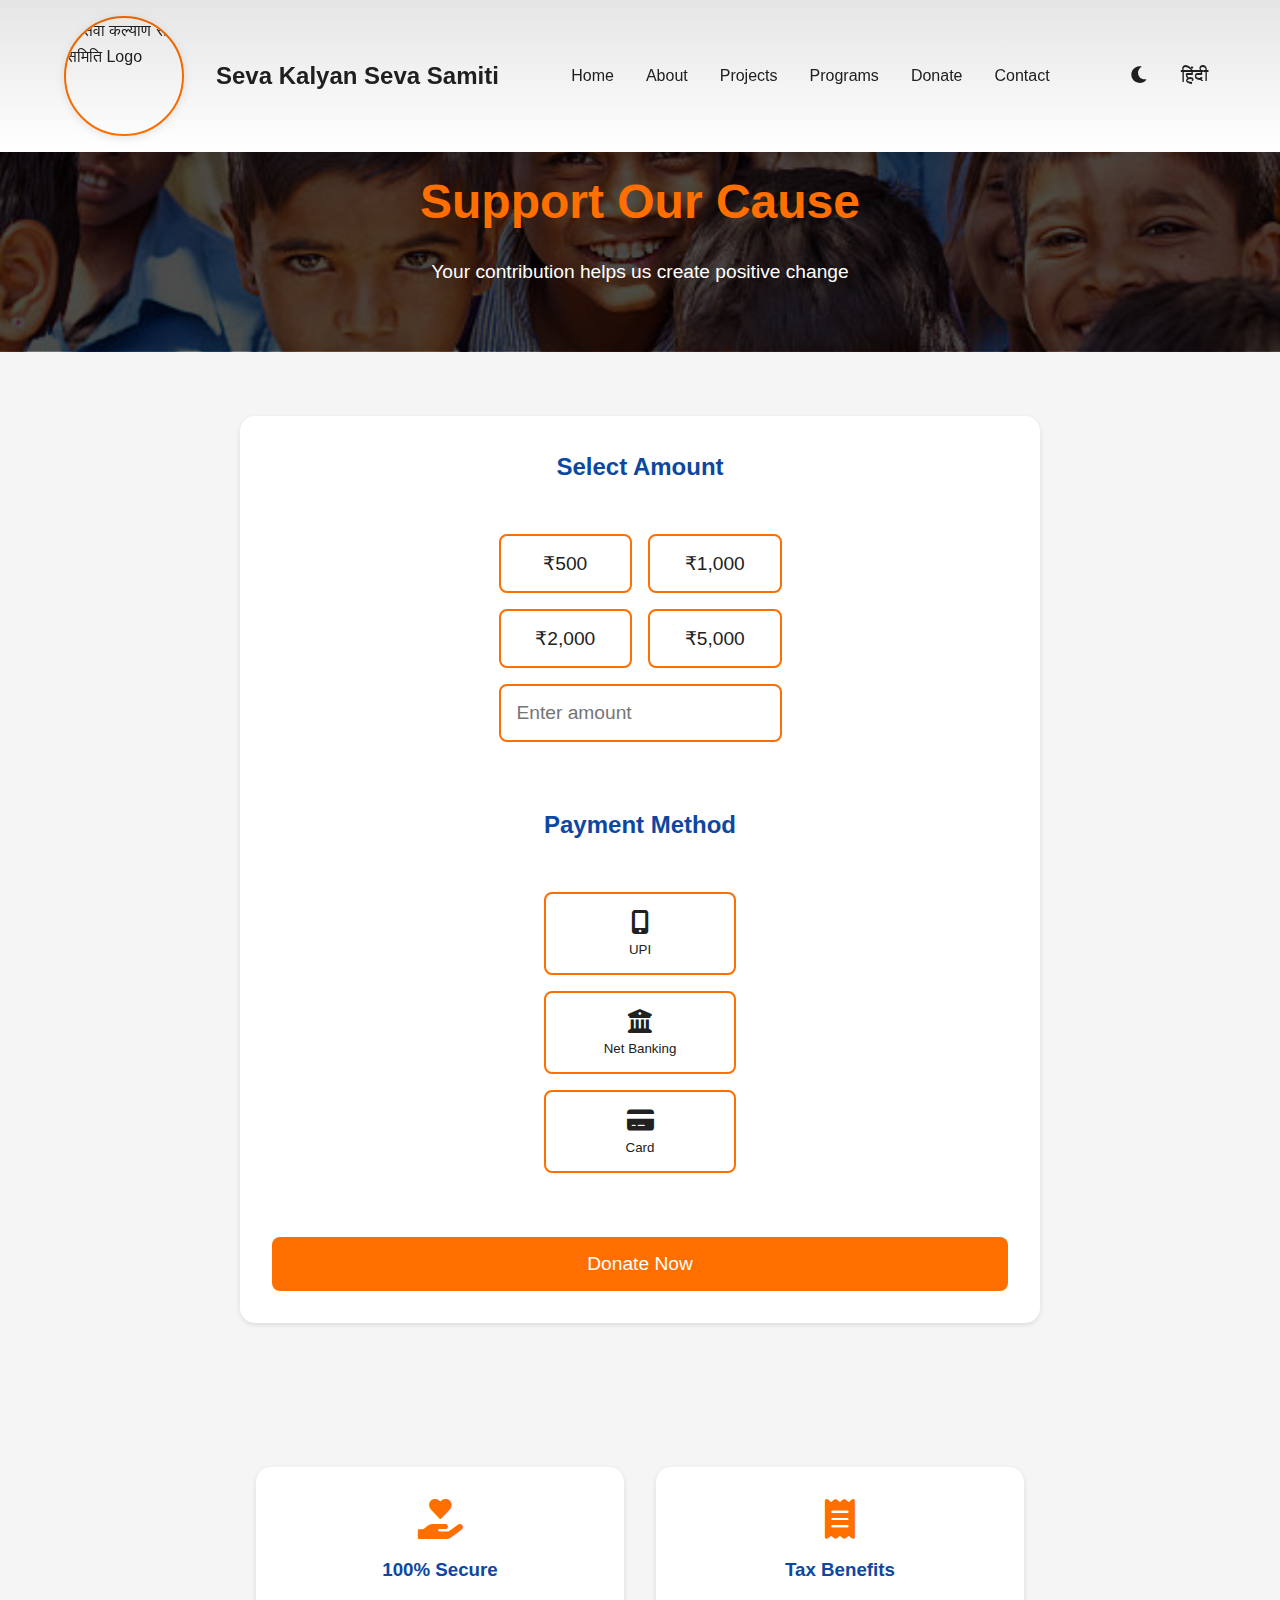
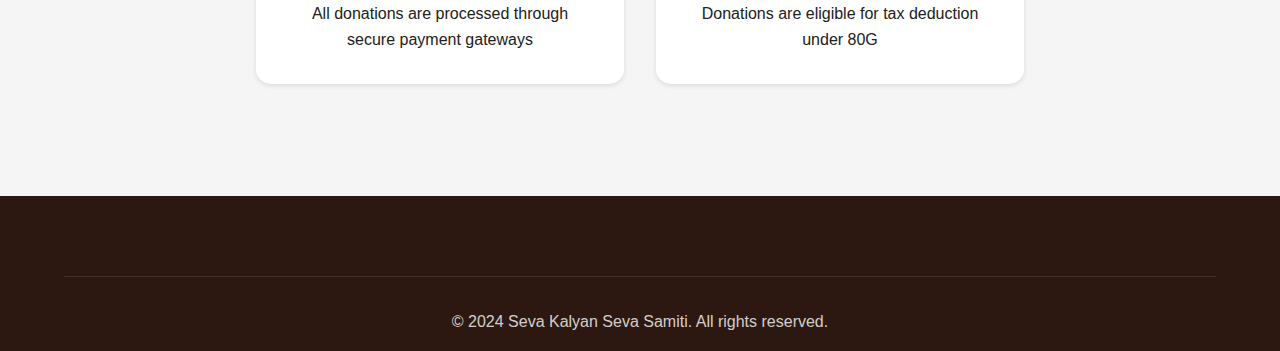
==== donate.html @ a069b9fa "Add files via upload" ====
<!DOCTYPE html>
<html lang="en">
<head>
    <meta charset="UTF-8">
    <meta name="viewport" content="width=device-width, initial-scale=1.0">
    <title>Donate - Seva Kalyan Seva Samiti</title>
    <link rel="stylesheet" href="styles.css">
    <link rel="stylesheet" href="https://cdnjs.cloudflare.com/ajax/libs/font-awesome/6.0.0/css/all.min.css">
    <script src="https://checkout.razorpay.com/v1/checkout.js"></script>
</head>
<body>
    <!-- Navbar (same as index.html) -->
    <nav class="navbar">
        <div class="logo">
            <img src="logo.jpg" alt="सेवा कल्याण सेवा समिति Logo" class="logo-img">
            <div class="logo-text">
                <h1 class="en">Seva Kalyan Seva Samiti</h1>
                <h1 class="hi">सेवा कल्याण सेवा समिति</h1>
            </div>
        </div>
        <button class="hamburger">
            <i class="fas fa-bars"></i>
        </button>
        <div class="nav-links">
            <a href="index.html">Home</a>
            <a href="index.html#about">About</a>
            <a href="index.html#projects">Projects</a>
            <a href="programs.html">Programs</a>
            <a href="donate.html" class="active">Donate</a>
            <a href="index.html#contact">Contact</a>
        </div>
        <div class="nav-controls">
            <button id="darkModeToggle"><i class="fas fa-moon"></i></button>
            <button id="languageToggle">हिंदी</button>
        </div>
    </nav>

    <main class="donation-page">
        <section class="donation-hero">
            <h1 class="en">Support Our Cause</h1>
            <h1 class="hi">हमारे कार्य में सहयोग करें</h1>
            <p class="en">Your contribution helps us create positive change</p>
            <p class="hi">आपका योगदान सकारात्मक बदलाव लाने में मदद करता है</p>
        </section>

        <section class="donation-options">
            <div class="donation-container">
                <div class="donation-amounts">
                    <h2 class="en">Select Amount</h2>
                    <h2 class="hi">राशि चुनें</h2>
                    <div class="amount-buttons">
                        <button data-amount="500">₹500</button>
                        <button data-amount="1000">₹1,000</button>
                        <button data-amount="2000">₹2,000</button>
                        <button data-amount="5000">₹5,000</button>
                        <div class="custom-amount">
                            <input type="number" id="customAmount" placeholder="Enter amount" min="100">
                        </div>
                    </div>
                </div>

                <div class="payment-methods">
                    <h2 class="en">Payment Method</h2>
                    <h2 class="hi">भुगतान का तरीका</h2>
                    <div class="payment-buttons">
                        <button id="upiButton" class="payment-method-btn">
                            <i class="fas fa-mobile-alt"></i>
                            <span class="en">UPI</span>
                            <span class="hi">यूपीआई</span>
                        </button>
                        <button id="netBankingButton" class="payment-method-btn">
                            <i class="fas fa-university"></i>
                            <span class="en">Net Banking</span>
                            <span class="hi">नेट बैंकिंग</span>
                        </button>
                        <button id="cardButton" class="payment-method-btn">
                            <i class="fas fa-credit-card"></i>
                            <span class="en">Card</span>
                            <span class="hi">कार्ड</span>
                        </button>
                    </div>
                </div>

                <button id="donateButton" class="donate-btn">
                    <span class="en">Donate Now</span>
                    <span class="hi">अभी दान करें</span>
                </button>
            </div>
        </section>

        <section class="donation-info">
            <div class="info-container">
                <div class="info-card">
                    <i class="fas fa-hand-holding-heart"></i>
                    <h3 class="en">100% Secure</h3>
                    <h3 class="hi">100% सुरक्षित</h3>
                    <p class="en">All donations are processed through secure payment gateways</p>
                    <p class="hi">सभी दान सुरक्षित भुगतान गेटवे के माध्यम से प्रोसेस किए जाते हैं</p>
                </div>
                <div class="info-card">
                    <i class="fas fa-receipt"></i>
                    <h3 class="en">Tax Benefits</h3>
                    <h3 class="hi">कर लाभ</h3>
                    <p class="en">Donations are eligible for tax deduction under 80G</p>
                    <p class="hi">दान 80G के तहत कर कटौती के लिए पात्र हैं</p>
                </div>
            </div>
        </section>
    </main>

    <!-- Footer (same as index.html) -->
    <footer>
        <div class="footer-content">
            <!-- Footer content here -->
        </div>
        <div class="footer-bottom">
            <p>&copy; 2024 Seva Kalyan Seva Samiti. All rights reserved.</p>
        </div>
    </footer>

    <script src="script.js"></script>
    <script>
        // Razorpay Integration
        const donateButton = document.getElementById('donateButton');
        const amountButtons = document.querySelectorAll('.amount-buttons button');
        const customAmountInput = document.getElementById('customAmount');
        let selectedAmount = 0;

        // Handle amount selection
        amountButtons.forEach(button => {
            button.addEventListener('click', () => {
                selectedAmount = parseInt(button.dataset.amount);
                updateButtonStates();
            });
        });

        customAmountInput.addEventListener('input', () => {
            selectedAmount = parseInt(customAmountInput.value) || 0;
            updateButtonStates();
        });

        function updateButtonStates() {
            amountButtons.forEach(button => {
                button.classList.remove('active');
                if (button.dataset.amount == selectedAmount) {
                    button.classList.add('active');
                }
            });
            donateButton.disabled = selectedAmount < 100;
        }

        // Initialize Razorpay payment
        donateButton.addEventListener('click', () => {
            if (selectedAmount < 100) {
                alert('Please select or enter an amount greater than ₹100');
                return;
            }

            const options = {
                key: 'YOUR_RAZORPAY_KEY', // Replace with your Razorpay key
                amount: selectedAmount * 100, // Amount in paise
                currency: 'INR',
                name: 'Seva Kalyan Seva Samiti',
                description: 'Donation',
                image: 'logo.jpg',
                handler: function(response) {
                    // Handle successful payment
                    alert('Payment Successful! Payment ID: ' + response.razorpay_payment_id);
                },
                prefill: {
                    name: '',
                    email: '',
                    contact: ''
                },
                theme: {
                    color: '#FF6F00'
                }
            };

            const rzp = new Razorpay(options);
            rzp.open();
        });
    </script>
</body>
</html>
---- styles.css ----
:root {
    --primary-color: #FF6F00;
    --secondary-color: #0D47A1;
    --text-color: #212121;
    --bg-color: #F5F5F5;
    --card-bg: #ffffff;
    --nav-bg: #ffffff;  /* Changed to white */
    --nav-text: #212121;  /* Changed to dark text */
    --shadow: 0 2px 5px rgba(0,0,0,0.1);
    --accent-color: #388E3C;
    --footer-bg: #2C1810; /* Dark brown footer */
}

[data-theme="dark"] {
    --primary-color: #FF6F00;
    --secondary-color: #0D47A1;
    --text-color: #ffffff;
    --bg-color: #1a1b26;
    --card-bg: #24283b;
    --nav-bg: #24283b;  /* Changed navbar background for dark mode */
    --nav-text: #ffffff;  /* Changed navbar text color for dark mode */
    --shadow: 0 2px 5px rgba(0,0,0,0.3);
    --accent-color: #388E3C;
    --footer-bg: #1a1010;
}

* {
    margin: 0;
    padding: 0;
    box-sizing: border-box;
}

body {
    font-family: 'Segoe UI', Tahoma, Geneva, Verdana, sans-serif;
    line-height: 1.6;
    color: var(--text-color);
    background-color: var(--bg-color);
    transition: background-color 0.3s, color 0.3s;
}

/* Navbar Styles */
.navbar {
    display: flex;
    justify-content: space-between;
    align-items: center;
    padding: 1rem 5%;
    background-color: var(--nav-bg);
    box-shadow: 0 2px 10px rgba(0,0,0,0.1);
    position: fixed;
    width: 100%;
    top: 0;
    z-index: 1000;
}

.logo {
    display: flex;
    align-items: center;
    gap: 2rem;
}

.logo-img {
    width: 120px;
    height: 120px;
    border-radius: 50%;
    object-fit: cover;
    box-shadow: 0 2px 10px rgba(0,0,0,0.1);
    border: 2px solid var(--primary-color);
}

.logo-text {
    display: flex;
    flex-direction: column;
}

.logo-text h1 {
    font-size: 1.5rem;
    color: var(--nav-text);
    font-weight: 600;
    line-height: 1.2;
}

.flag {
    width: 40px;
    height: auto;
}

.nav-links {
    display: flex;
    gap: 2rem;
}

.nav-links a {
    text-decoration: none;
    color: var(--nav-text);
    font-weight: 500;
    transition: color 0.3s;
}

.nav-links a:hover {
    color: var(--primary-color);
}

.nav-controls {
    display: flex;
    gap: 1rem;
}

.nav-controls button {
    background: none;
    border: none;
    color: var(--nav-text);
    cursor: pointer;
    font-size: 1.2rem;
    padding: 0.5rem;
    transition: color 0.3s;
}

.nav-controls button:hover {
    color: var(--primary-color);
}

/* Add a subtle gradient to navbar */
.navbar::before {
    content: '';
    position: absolute;
    top: 0;
    left: 0;
    right: 0;
    bottom: 0;
    background: linear-gradient(to bottom, rgba(0,0,0,0.1), transparent);
    pointer-events: none;
}

/* Hero Section */
.hero {
    height: 100vh;
    position: relative;
    overflow: hidden;
}

.hero-background {
    position: absolute;
    top: 0;
    left: 0;
    width: 100%;
    height: 100%;
    background-image: url('bgrnd.jpg');
    background-size: cover;
    background-position: center;
    z-index: 1;
}

.hero-background::after {
    content: '';
    position: absolute;
    top: 0;
    left: 0;
    width: 100%;
    height: 100%;
    background: rgba(0, 0, 0, 0.4);
    z-index: 2;
}

.hero-content {
    position: relative;
    z-index: 3;
    height: 100%;
    display: flex;
    align-items: center;
    justify-content: center;
    text-align: center;
    padding: 0 1rem;
}

.hero-text {
    max-width: 800px;
    padding: 2rem;
    background: transparent;
    border-radius: 15px;
    text-shadow: 2px 2px 8px rgba(0, 0, 0, 0.8);
}

.hero-content h1 {
    font-size: 3.5rem;
    margin-bottom: 1.5rem;
    color: #ffffff;
    text-shadow: 2px 2px 8px rgba(0, 0, 0, 0.8);
    font-weight: 700;
}

.hero-content p {
    font-size: 1.5rem;
    max-width: 600px;
    margin: 0 auto;
    color: #ffffff;
    text-shadow: 2px 2px 6px rgba(0, 0, 0, 0.8);
    font-weight: 500;
}

/* Section Styles */
section {
    padding: 5rem 5%;
}

section h2 {
    text-align: center;
    margin-bottom: 3rem;
    color: var(--secondary-color);
}

/* About Section */
.about-content {
    max-width: 800px;
    margin: 0 auto;
    text-align: center;
}

/* Projects Section */
.project-grid {
    display: grid;
    grid-template-columns: repeat(auto-fit, minmax(300px, 1fr));
    gap: 2rem;
}

.project-card {
    background-color: var(--card-bg);
    padding: 2rem;
    border-radius: 10px;
    box-shadow: var(--shadow);
    transition: transform 0.3s;
    border: 1px solid rgba(13, 71, 161, 0.1);
}

.project-card:hover {
    transform: translateY(-5px);
    border-color: var(--secondary-color);
}

.project-card h3 {
    color: var(--secondary-color);
}

/* Donate Section */
.donation-container {
    display: flex;
    justify-content: center;
    align-items: center;
    flex-direction: column;
    gap: 2rem;
}

.qr-code {
    background-color: var(--card-bg);
    padding: 2rem;
    border-radius: 10px;
    box-shadow: var(--shadow);
    text-align: center;
}

.qr-code img {
    max-width: 200px;
    margin-bottom: 1rem;
}

/* Contact Section */
.contact-form {
    max-width: 600px;
    margin: 0 auto;
}

.contact-form form {
    display: flex;
    flex-direction: column;
    gap: 1rem;
}

.contact-form input,
.contact-form textarea {
    padding: 1rem;
    border: 1px solid #ddd;
    border-radius: 5px;
    background-color: var(--card-bg);
    color: var(--text-color);
}

.contact-form input:focus,
.contact-form textarea:focus {
    outline: none;
    border-color: var(--secondary-color);
    box-shadow: 0 0 0 2px rgba(13, 71, 161, 0.1);
}

.contact-form button {
    padding: 1rem;
    background-color: var(--primary-color);
    color: white;
    border: none;
    border-radius: 5px;
    cursor: pointer;
    transition: background-color 0.3s;
}

.contact-form button:hover {
    background-color: var(--secondary-color);
}

/* Footer */
footer {
    background-color: var(--footer-bg);
    padding: 3rem 5% 1rem;
    color: white;
}

.footer-content {
    display: grid;
    grid-template-columns: repeat(auto-fit, minmax(250px, 1fr));
    gap: 2rem;
    margin-bottom: 2rem;
}

.footer-section h3 {
    color: white;
}

.social-links {
    display: flex;
    gap: 1rem;
    margin-top: 1rem;
}

.social-links a {
    color: white;
    font-size: 1.5rem;
    transition: color 0.3s;
}

.social-links a:hover {
    color: var(--primary-color);
}

.footer-bottom {
    text-align: center;
    padding-top: 2rem;
    border-top: 1px solid rgba(255, 255, 255, 0.1);
}

.footer-bottom p {
    color: rgba(255, 255, 255, 0.8);
}

/* Language Toggle */
.hi {
    display: none;
}

[data-language="hi"] .en {
    display: none;
}

[data-language="hi"] .hi {
    display: block;
}

/* Responsive adjustments for hero section */
@media (max-width: 768px) {
    .hero-content h1 {
        font-size: 2.5rem;
        text-shadow: 2px 2px 6px rgba(0, 0, 0, 0.8);
    }

    .hero-content p {
        font-size: 1.2rem;
        text-shadow: 1px 1px 4px rgba(0, 0, 0, 0.8);
    }

    .hero-text {
        padding: 1.5rem;
    }

    .logo-img {
        width: 100px;
        height: 100px;
    }
}

/* Add purple gradient to dark mode cards */
[data-theme="dark"] .project-card {
    background: linear-gradient(145deg, #24283b, #1a1b26);
    border: 1px solid rgba(255, 255, 255, 0.1);
}

[data-theme="dark"] .project-card:hover {
    border-color: var(--primary-color);
    box-shadow: 0 5px 15px rgba(255, 111, 0, 0.2);
}

/* Update dark mode form elements */
[data-theme="dark"] .contact-form input,
[data-theme="dark"] .contact-form textarea {
    background-color: #1a1b26;
    border-color: rgba(255, 255, 255, 0.1);
    color: var(--text-color);
}

[data-theme="dark"] .contact-form input:focus,
[data-theme="dark"] .contact-form textarea:focus {
    border-color: var(--primary-color);
    box-shadow: 0 0 0 2px rgba(255, 111, 0, 0.2);
}

/* Update dark mode footer */
[data-theme="dark"] footer {
    background-color: #24283b;
}

[data-theme="dark"] .footer-bottom {
    border-top: 1px solid rgba(255, 255, 255, 0.1);
}

/* Add subtle purple glow to dark mode buttons */
[data-theme="dark"] .nav-controls button:hover {
    color: var(--primary-color);
    text-shadow: 0 0 10px rgba(255, 111, 0, 0.5);
}

/* Update dark mode navbar */
[data-theme="dark"] .navbar {
    background-color: var(--nav-bg);
    backdrop-filter: blur(10px);
    border-bottom: 1px solid rgba(255, 255, 255, 0.1);
}

[data-theme="dark"] .nav-controls button {
    color: var(--nav-text);
}

[data-theme="dark"] .hamburger i {
    color: var(--nav-text);
}

[data-theme="dark"] .logo-text h1 {
    color: var(--nav-text);
}

[data-theme="dark"] .nav-links {
    background-color: var(--nav-bg);
}

[data-theme="dark"] .nav-links a {
    color: var(--nav-text);
}

/* Add purple tint to dark mode section backgrounds */
[data-theme="dark"] section {
    background-color: #1a1b26;
}

/* Update dark mode QR code container */
[data-theme="dark"] .qr-code {
    background: linear-gradient(145deg, #24283b, #1a1b26);
    border: 1px solid rgba(255, 255, 255, 0.1);
}

/* Carousel Styles */
.carousel-container {
    position: relative;
    width: 100%;
    max-width: 1200px;
    margin: 0 auto;
    padding: 0 40px;
}

.carousel-track-container {
    overflow: hidden;
    position: relative;
    border-radius: 15px;
}

.carousel-track {
    display: flex;
    transition: transform 0.5s ease-in-out;
    height: 100%;
}

.carousel-card {
    flex: 0 0 100%;
    display: flex;
    background: var(--card-bg);
    border-radius: 15px;
    overflow: hidden;
    box-shadow: var(--shadow);
    transition: transform 0.3s ease;
}

[data-theme="dark"] .carousel-card {
    background: linear-gradient(145deg, #24283b, #1a1b26);
    border: 1px solid rgba(255, 255, 255, 0.1);
}

.card-image {
    flex: 0 0 40%;
    position: relative;
    overflow: hidden;
}

.card-image img {
    width: 100%;
    height: 100%;
    object-fit: cover;
    filter: grayscale(100%);
    transition: filter 0.3s ease, transform 0.3s ease;
}

.carousel-card:hover .card-image img {
    filter: grayscale(0%);
    transform: scale(1.05);
}

.card-content {
    flex: 0 0 60%;
    padding: 2rem;
    display: flex;
    flex-direction: column;
    justify-content: space-between;
}

.card-content h3 {
    color: var(--secondary-color);
    margin-bottom: 1rem;
    font-size: 1.5rem;
}

.card-content p {
    margin-bottom: 1.5rem;
    line-height: 1.6;
}

.read-more {
    display: inline-block;
    padding: 0.5rem 1rem;
    background-color: var(--primary-color);
    color: white;
    text-decoration: none;
    border-radius: 5px;
    transition: background-color 0.3s ease;
    align-self: flex-start;
}

.read-more:hover {
    background-color: var(--secondary-color);
}

.carousel-button {
    position: absolute;
    top: 50%;
    transform: translateY(-50%);
    background: var(--primary-color);
    border: none;
    width: 40px;
    height: 40px;
    border-radius: 50%;
    cursor: pointer;
    color: white;
    font-size: 1rem;
    display: flex;
    align-items: center;
    justify-content: center;
    transition: background-color 0.3s ease, transform 0.3s ease;
    z-index: 10;
}

.carousel-button:hover {
    background-color: var(--secondary-color);
    transform: translateY(-50%) scale(1.1);
}

.carousel-button.prev {
    left: 0;
}

.carousel-button.next {
    right: 0;
}

.carousel-nav {
    display: flex;
    justify-content: center;
    gap: 1rem;
    margin-top: 2rem;
}

.carousel-indicator {
    width: 12px;
    height: 12px;
    border-radius: 50%;
    border: none;
    background-color: var(--card-bg);
    cursor: pointer;
    transition: background-color 0.3s ease, transform 0.3s ease;
    border: 2px solid var(--primary-color);
}

.carousel-indicator.active {
    background-color: var(--primary-color);
    transform: scale(1.2);
}

/* Responsive adjustments for carousel */
@media (max-width: 992px) {
    .carousel-card {
        flex-direction: column;
    }

    .card-image {
        flex: 0 0 200px;
    }

    .card-content {
        flex: 1;
    }
}

@media (max-width: 768px) {
    .carousel-container {
        padding: 0 20px;
    }

    .card-content {
        padding: 1.5rem;
    }

    .card-content h3 {
        font-size: 1.25rem;
    }
}

/* Programs Page Styles */
.programs-page {
    padding-top: 100px;
}

.programs-hero {
    background: linear-gradient(rgba(0,0,0,0.7), rgba(0,0,0,0.7)), url('https://source.unsplash.com/random/1920x1080/?education,health,skill');
    background-size: cover;
    background-position: center;
    color: white;
    text-align: center;
    padding: 4rem 2rem;
    margin-bottom: 2rem;
}

.programs-hero h1 {
    font-size: 3rem;
    margin-bottom: 1rem;
    color: var(--primary-color);
}

.programs-intro {
    max-width: 800px;
    margin: 0 auto 3rem;
    text-align: center;
    padding: 0 1rem;
}

.program-section {
    padding: 4rem 5%;
}

.program-section:nth-child(even) {
    background-color: var(--bg-color);
}

.program-section h2 {
    text-align: center;
    color: var(--secondary-color);
    margin-bottom: 3rem;
    font-size: 2.5rem;
}

.program-grid {
    display: grid;
    grid-template-columns: repeat(auto-fit, minmax(300px, 1fr));
    gap: 2rem;
    max-width: 1400px;
    margin: 0 auto;
}

.program-card {
    background: var(--card-bg);
    padding: 2rem;
    border-radius: 10px;
    box-shadow: var(--shadow);
    transition: transform 0.3s ease, box-shadow 0.3s ease;
    border: 1px solid rgba(13, 71, 161, 0.1);
}

.program-card:hover {
    transform: translateY(-5px);
    box-shadow: 0 10px 20px rgba(0,0,0,0.1);
}

.program-card h3 {
    color: var(--primary-color);
    margin-bottom: 1rem;
    font-size: 1.3rem;
}

.program-card p {
    color: var(--text-color);
    line-height: 1.6;
}

/* Dark mode styles for programs page */
[data-theme="dark"] .program-section:nth-child(even) {
    background-color: #1a1b26;
}

[data-theme="dark"] .program-card {
    background: linear-gradient(145deg, #24283b, #1a1b26);
    border: 1px solid rgba(255, 255, 255, 0.1);
}

[data-theme="dark"] .program-card:hover {
    box-shadow: 0 10px 20px rgba(0,0,0,0.3);
    border-color: var(--primary-color);
}

/* Responsive styles for programs page */
@media (max-width: 768px) {
    .programs-hero h1 {
        font-size: 2rem;
    }

    .program-section {
        padding: 3rem 1rem;
    }

    .program-section h2 {
        font-size: 2rem;
    }

    .program-card {
        padding: 1.5rem;
    }
}

/* Hamburger Menu */
.hamburger {
    display: none;
    cursor: pointer;
    background: none;
    border: none;
    padding: 0.5rem;
    z-index: 1000;
}

.hamburger i {
    font-size: 1.5rem;
    color: var(--nav-text);
    transition: transform 0.3s ease;
}

/* Mobile Navigation */
@media (max-width: 768px) {
    .hamburger {
        display: block;
        position: absolute;
        right: 0.5rem;
        top: 50%;
        transform: translateY(-50%);
    }

    .nav-links {
        display: none;
        width: 100%;
        background-color: var(--nav-bg);
        padding: 1rem;
        position: absolute;
        top: 100%;
        left: 0;
        flex-direction: column;
        align-items: center;
        box-shadow: 0 2px 5px rgba(0,0,0,0.1);
        transition: all 0.3s ease;
    }

    .nav-links.active {
        display: flex;
    }

    .nav-links a {
        padding: 0.8rem 0;
        width: 100%;
        text-align: center;
        border-bottom: 1px solid rgba(0,0,0,0.1);
    }

    .nav-links a:last-child {
        border-bottom: none;
    }

    .nav-controls {
        position: absolute;
        right: 4rem;
        top: 50%;
        transform: translateY(-50%);
        gap: 0.5rem;
    }

    .nav-controls button {
        padding: 0.3rem;
        font-size: 1rem;
    }

    .navbar {
        flex-direction: row;
        padding: 1rem;
        align-items: center;
        min-height: 70px;
        position: relative;
    }

    .logo {
        margin-right: auto;
        padding-right: 120px;
    }

    .logo-text h1 {
        font-size: 1.2rem;
    }
}

/* Additional mobile optimization for very small screens */
@media (max-width: 400px) {
    .logo {
        padding-right: 100px;
    }

    .logo-text h1 {
        font-size: 1rem;
    }

    .nav-controls {
        right: 3.5rem;
    }

    .nav-controls button {
        padding: 0.2rem;
    }

    .hamburger {
        right: 0.3rem;
    }

    .logo-img {
        width: 90px;
        height: 90px;
    }
}

/* Dark mode adjustments for mobile nav */
[data-theme="dark"] .nav-links {
    background-color: var(--nav-bg);
    border-top: 1px solid rgba(255,255,255,0.1);
}

[data-theme="dark"] .nav-links a {
    border-bottom: 1px solid rgba(255,255,255,0.1);
}

/* Donation Page Styles */
.donation-page {
    padding-top: 100px;
}

.donation-hero {
    background: linear-gradient(rgba(0,0,0,0.7), rgba(0,0,0,0.7)), url('bgrnd.jpg');
    background-size: cover;
    background-position: center;
    color: white;
    text-align: center;
    padding: 4rem 2rem;
    margin-bottom: 2rem;
}

.donation-hero h1 {
    font-size: 3rem;
    margin-bottom: 1rem;
    color: var(--primary-color);
}

.donation-hero p {
    font-size: 1.2rem;
    max-width: 600px;
    margin: 0 auto;
}

.donation-options {
    padding: 2rem 5%;
}

.donation-container {
    max-width: 800px;
    margin: 0 auto;
    background: var(--card-bg);
    padding: 2rem;
    border-radius: 15px;
    box-shadow: var(--shadow);
}

.donation-amounts, .payment-methods {
    margin-bottom: 2rem;
}

.amount-buttons {
    display: grid;
    grid-template-columns: repeat(auto-fit, minmax(120px, 1fr));
    gap: 1rem;
    margin-top: 1rem;
}

.amount-buttons button {
    padding: 1rem;
    border: 2px solid var(--primary-color);
    border-radius: 8px;
    background: transparent;
    color: var(--text-color);
    font-size: 1.2rem;
    cursor: pointer;
    transition: all 0.3s ease;
}

.amount-buttons button.active,
.amount-buttons button:hover {
    background: var(--primary-color);
    color: white;
}

.custom-amount {
    grid-column: 1 / -1;
}

.custom-amount input {
    width: 100%;
    padding: 1rem;
    border: 2px solid var(--primary-color);
    border-radius: 8px;
    font-size: 1.2rem;
    color: var(--text-color);
    background: transparent;
}

.payment-buttons {
    display: grid;
    grid-template-columns: repeat(auto-fit, minmax(150px, 1fr));
    gap: 1rem;
    margin-top: 1rem;
}

.payment-method-btn {
    display: flex;
    flex-direction: column;
    align-items: center;
    gap: 0.5rem;
    padding: 1rem;
    border: 2px solid var(--primary-color);
    border-radius: 8px;
    background: transparent;
    color: var(--text-color);
    cursor: pointer;
    transition: all 0.3s ease;
}

.payment-method-btn i {
    font-size: 1.5rem;
}

.payment-method-btn:hover,
.payment-method-btn.active {
    background: var(--primary-color);
    color: white;
}

.donate-btn {
    width: 100%;
    padding: 1rem;
    background: var(--primary-color);
    color: white;
    border: none;
    border-radius: 8px;
    font-size: 1.2rem;
    cursor: pointer;
    transition: background-color 0.3s ease;
}

.donate-btn:hover {
    background: var(--secondary-color);
}

.donate-btn:disabled {
    background: #ccc;
    cursor: not-allowed;
}

.info-container {
    display: grid;
    grid-template-columns: repeat(auto-fit, minmax(250px, 1fr));
    gap: 2rem;
    max-width: 800px;
    margin: 2rem auto;
    padding: 0 1rem;
}

.info-card {
    text-align: center;
    padding: 2rem;
    background: var(--card-bg);
    border-radius: 15px;
    box-shadow: var(--shadow);
}

.info-card i {
    font-size: 2.5rem;
    color: var(--primary-color);
    margin-bottom: 1rem;
}

.info-card h3 {
    margin-bottom: 1rem;
    color: var(--secondary-color);
}

/* Dark mode styles for donation page */
[data-theme="dark"] .donation-container,
[data-theme="dark"] .info-card {
    background: linear-gradient(145deg, #24283b, #1a1b26);
    border: 1px solid rgba(255, 255, 255, 0.1);
}

[data-theme="dark"] .amount-buttons button,
[data-theme="dark"] .payment-method-btn,
[data-theme="dark"] .custom-amount input {
    border-color: var(--primary-color);
    color: var(--text-color);
}

[data-theme="dark"] .custom-amount input {
    background: transparent;
}

/* Responsive styles for donation page */
@media (max-width: 768px) {
    .donation-hero h1 {
        font-size: 2rem;
    }

    .donation-container {
        padding: 1.5rem;
    }

    .amount-buttons {
        grid-template-columns: repeat(2, 1fr);
    }

    .payment-buttons {
        grid-template-columns: 1fr;
    }

    .info-container {
        grid-template-columns: 1fr;
    }
}
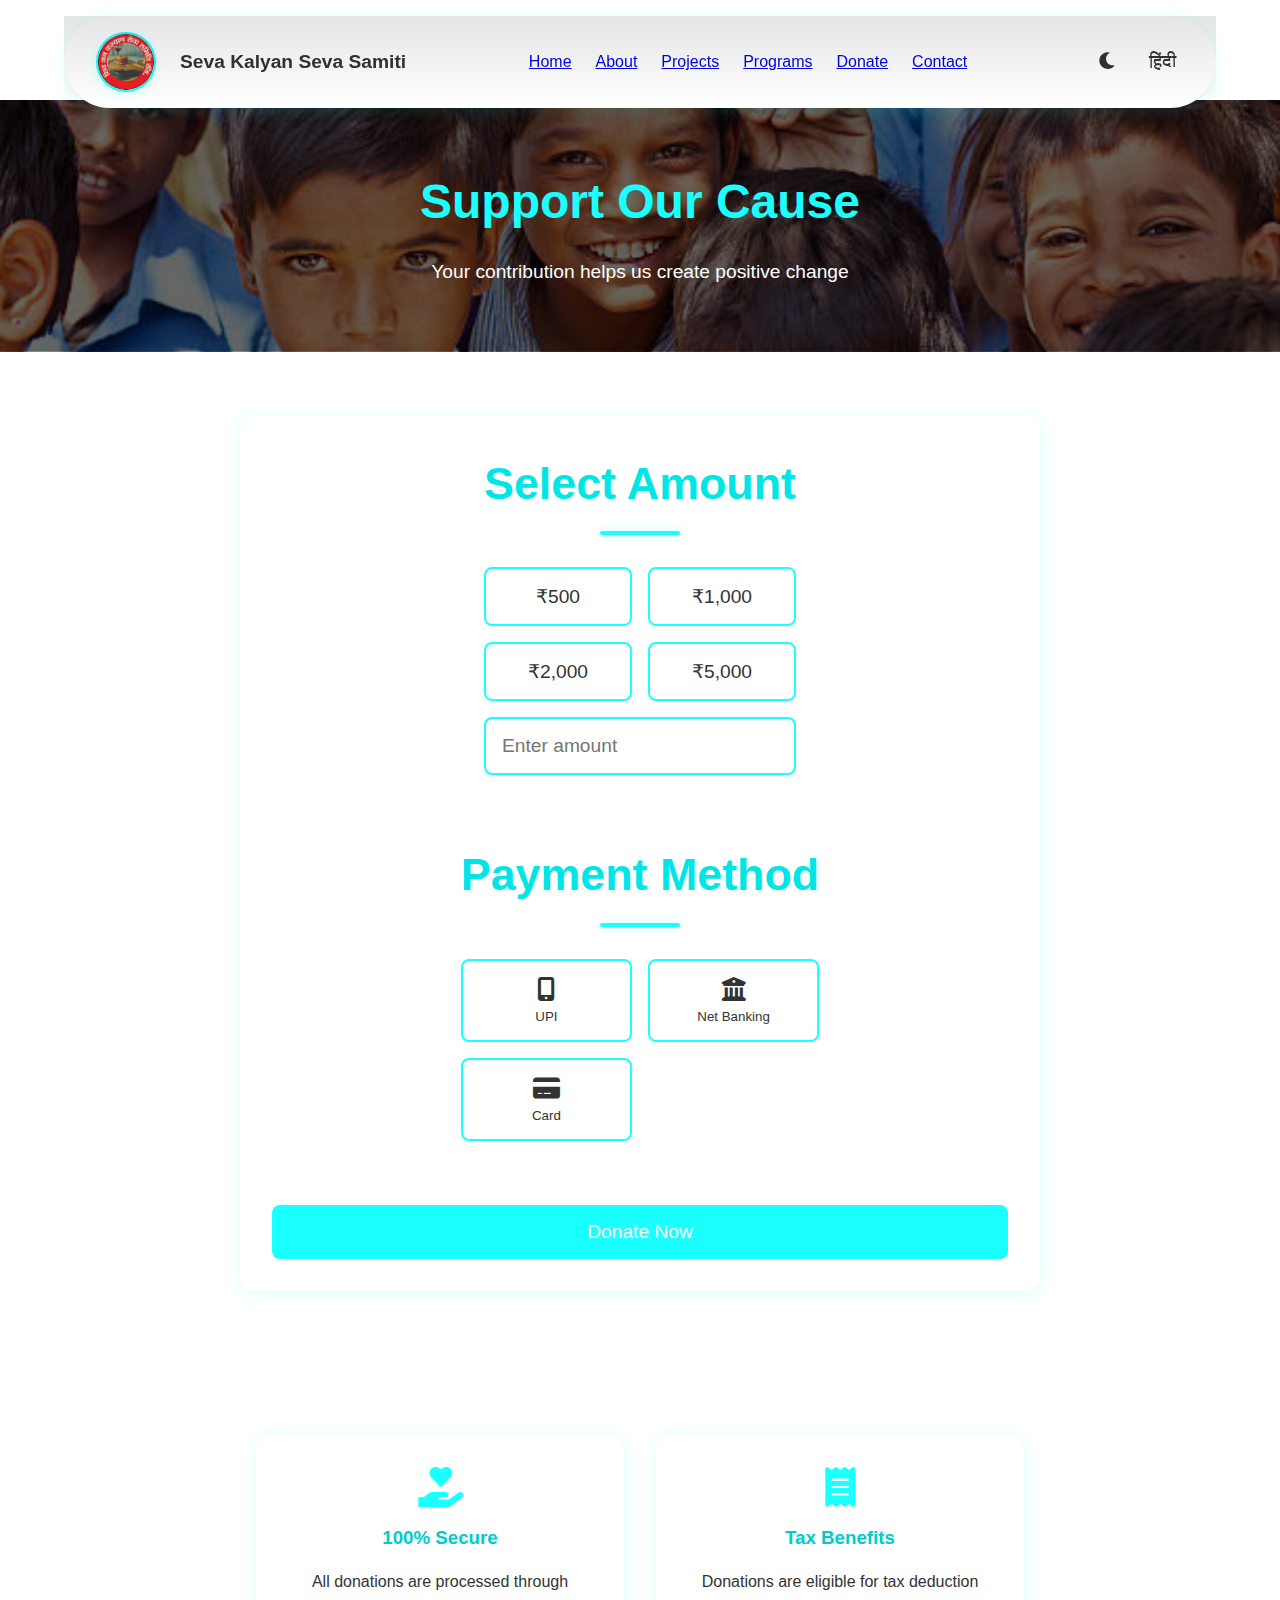
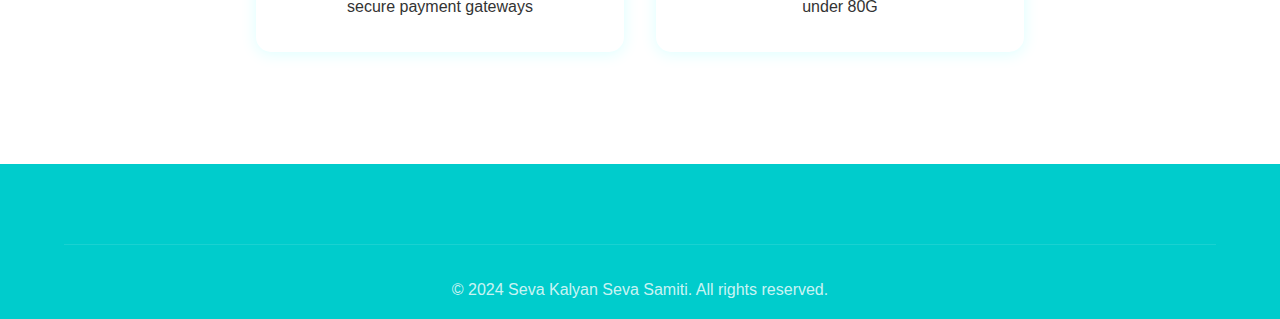
==== commit 3eb4eb2a: "add admin portal" ====
--- a/donate.html
+++ b/donate.html
@@ -12,7 +12,7 @@
     <!-- Navbar (same as index.html) -->
     <nav class="navbar">
         <div class="logo">
-            <img src="logo.jpg" alt="सेवा कल्याण सेवा समिति Logo" class="logo-img">
+            <img src="logo.png" alt="सेवा कल्याण सेवा समिति Logo" class="logo-img">
             <div class="logo-text">
                 <h1 class="en">Seva Kalyan Seva Samiti</h1>
                 <h1 class="hi">सेवा कल्याण सेवा समिति</h1>
@@ -162,7 +162,7 @@
                 currency: 'INR',
                 name: 'Seva Kalyan Seva Samiti',
                 description: 'Donation',
-                image: 'logo.jpg',
+                image: 'logo.png',
                 handler: function(response) {
                     // Handle successful payment
                     alert('Payment Successful! Payment ID: ' + response.razorpay_payment_id);
--- a/styles.css
+++ b/styles.css
@@ -1,1072 +1,1551 @@
-:root {
-    --primary-color: #FF6F00;
-    --secondary-color: #0D47A1;
-    --text-color: #212121;
-    --bg-color: #F5F5F5;
-    --card-bg: #ffffff;
-    --nav-bg: #ffffff;  /* Changed to white */
-    --nav-text: #212121;  /* Changed to dark text */
-    --shadow: 0 2px 5px rgba(0,0,0,0.1);
-    --accent-color: #388E3C;
-    --footer-bg: #2C1810; /* Dark brown footer */
-}
-
-[data-theme="dark"] {
-    --primary-color: #FF6F00;
-    --secondary-color: #0D47A1;
-    --text-color: #ffffff;
-    --bg-color: #1a1b26;
-    --card-bg: #24283b;
-    --nav-bg: #24283b;  /* Changed navbar background for dark mode */
-    --nav-text: #ffffff;  /* Changed navbar text color for dark mode */
-    --shadow: 0 2px 5px rgba(0,0,0,0.3);
-    --accent-color: #388E3C;
-    --footer-bg: #1a1010;
-}
-
-* {
-    margin: 0;
-    padding: 0;
-    box-sizing: border-box;
-}
-
-body {
-    font-family: 'Segoe UI', Tahoma, Geneva, Verdana, sans-serif;
-    line-height: 1.6;
-    color: var(--text-color);
-    background-color: var(--bg-color);
-    transition: background-color 0.3s, color 0.3s;
-}
-
-/* Navbar Styles */
-.navbar {
-    display: flex;
-    justify-content: space-between;
-    align-items: center;
-    padding: 1rem 5%;
-    background-color: var(--nav-bg);
-    box-shadow: 0 2px 10px rgba(0,0,0,0.1);
-    position: fixed;
-    width: 100%;
-    top: 0;
-    z-index: 1000;
-}
-
-.logo {
-    display: flex;
-    align-items: center;
-    gap: 2rem;
-}
-
-.logo-img {
-    width: 120px;
-    height: 120px;
-    border-radius: 50%;
-    object-fit: cover;
-    box-shadow: 0 2px 10px rgba(0,0,0,0.1);
-    border: 2px solid var(--primary-color);
-}
-
-.logo-text {
-    display: flex;
-    flex-direction: column;
-}
-
-.logo-text h1 {
-    font-size: 1.5rem;
-    color: var(--nav-text);
-    font-weight: 600;
-    line-height: 1.2;
-}
-
-.flag {
-    width: 40px;
-    height: auto;
-}
-
-.nav-links {
-    display: flex;
-    gap: 2rem;
-}
-
-.nav-links a {
-    text-decoration: none;
-    color: var(--nav-text);
-    font-weight: 500;
-    transition: color 0.3s;
-}
-
-.nav-links a:hover {
-    color: var(--primary-color);
-}
-
-.nav-controls {
-    display: flex;
-    gap: 1rem;
-}
-
-.nav-controls button {
-    background: none;
-    border: none;
-    color: var(--nav-text);
-    cursor: pointer;
-    font-size: 1.2rem;
-    padding: 0.5rem;
-    transition: color 0.3s;
-}
-
-.nav-controls button:hover {
-    color: var(--primary-color);
-}
-
-/* Add a subtle gradient to navbar */
-.navbar::before {
-    content: '';
-    position: absolute;
-    top: 0;
-    left: 0;
-    right: 0;
-    bottom: 0;
-    background: linear-gradient(to bottom, rgba(0,0,0,0.1), transparent);
-    pointer-events: none;
-}
-
-/* Hero Section */
-.hero {
-    height: 100vh;
-    position: relative;
-    overflow: hidden;
-}
-
-.hero-background {
-    position: absolute;
-    top: 0;
-    left: 0;
-    width: 100%;
-    height: 100%;
-    background-image: url('bgrnd.jpg');
-    background-size: cover;
-    background-position: center;
-    z-index: 1;
-}
-
-.hero-background::after {
-    content: '';
-    position: absolute;
-    top: 0;
-    left: 0;
-    width: 100%;
-    height: 100%;
-    background: rgba(0, 0, 0, 0.4);
-    z-index: 2;
-}
-
-.hero-content {
-    position: relative;
-    z-index: 3;
-    height: 100%;
-    display: flex;
-    align-items: center;
-    justify-content: center;
-    text-align: center;
-    padding: 0 1rem;
-}
-
-.hero-text {
-    max-width: 800px;
-    padding: 2rem;
-    background: transparent;
-    border-radius: 15px;
-    text-shadow: 2px 2px 8px rgba(0, 0, 0, 0.8);
-}
-
-.hero-content h1 {
-    font-size: 3.5rem;
-    margin-bottom: 1.5rem;
-    color: #ffffff;
-    text-shadow: 2px 2px 8px rgba(0, 0, 0, 0.8);
-    font-weight: 700;
-}
-
-.hero-content p {
-    font-size: 1.5rem;
-    max-width: 600px;
-    margin: 0 auto;
-    color: #ffffff;
-    text-shadow: 2px 2px 6px rgba(0, 0, 0, 0.8);
-    font-weight: 500;
-}
-
-/* Section Styles */
-section {
-    padding: 5rem 5%;
-}
-
-section h2 {
-    text-align: center;
-    margin-bottom: 3rem;
-    color: var(--secondary-color);
-}
-
-/* About Section */
-.about-content {
-    max-width: 800px;
-    margin: 0 auto;
-    text-align: center;
-}
-
-/* Projects Section */
-.project-grid {
-    display: grid;
-    grid-template-columns: repeat(auto-fit, minmax(300px, 1fr));
-    gap: 2rem;
-}
-
-.project-card {
-    background-color: var(--card-bg);
-    padding: 2rem;
-    border-radius: 10px;
-    box-shadow: var(--shadow);
-    transition: transform 0.3s;
-    border: 1px solid rgba(13, 71, 161, 0.1);
-}
-
-.project-card:hover {
-    transform: translateY(-5px);
-    border-color: var(--secondary-color);
-}
-
-.project-card h3 {
-    color: var(--secondary-color);
-}
-
-/* Donate Section */
-.donation-container {
-    display: flex;
-    justify-content: center;
-    align-items: center;
-    flex-direction: column;
-    gap: 2rem;
-}
-
-.qr-code {
-    background-color: var(--card-bg);
-    padding: 2rem;
-    border-radius: 10px;
-    box-shadow: var(--shadow);
-    text-align: center;
-}
-
-.qr-code img {
-    max-width: 200px;
-    margin-bottom: 1rem;
-}
-
-/* Contact Section */
-.contact-form {
-    max-width: 600px;
-    margin: 0 auto;
-}
-
-.contact-form form {
-    display: flex;
-    flex-direction: column;
-    gap: 1rem;
-}
-
-.contact-form input,
-.contact-form textarea {
-    padding: 1rem;
-    border: 1px solid #ddd;
-    border-radius: 5px;
-    background-color: var(--card-bg);
-    color: var(--text-color);
-}
-
-.contact-form input:focus,
-.contact-form textarea:focus {
-    outline: none;
-    border-color: var(--secondary-color);
-    box-shadow: 0 0 0 2px rgba(13, 71, 161, 0.1);
-}
-
-.contact-form button {
-    padding: 1rem;
-    background-color: var(--primary-color);
-    color: white;
-    border: none;
-    border-radius: 5px;
-    cursor: pointer;
-    transition: background-color 0.3s;
-}
-
-.contact-form button:hover {
-    background-color: var(--secondary-color);
-}
-
-/* Footer */
-footer {
-    background-color: var(--footer-bg);
-    padding: 3rem 5% 1rem;
-    color: white;
-}
-
-.footer-content {
-    display: grid;
-    grid-template-columns: repeat(auto-fit, minmax(250px, 1fr));
-    gap: 2rem;
-    margin-bottom: 2rem;
-}
-
-.footer-section h3 {
-    color: white;
-}
-
-.social-links {
-    display: flex;
-    gap: 1rem;
-    margin-top: 1rem;
-}
-
-.social-links a {
-    color: white;
-    font-size: 1.5rem;
-    transition: color 0.3s;
-}
-
-.social-links a:hover {
-    color: var(--primary-color);
-}
-
-.footer-bottom {
-    text-align: center;
-    padding-top: 2rem;
-    border-top: 1px solid rgba(255, 255, 255, 0.1);
-}
-
-.footer-bottom p {
-    color: rgba(255, 255, 255, 0.8);
-}
-
-/* Language Toggle */
-.hi {
-    display: none;
-}
-
-[data-language="hi"] .en {
-    display: none;
-}
-
-[data-language="hi"] .hi {
-    display: block;
-}
-
-/* Responsive adjustments for hero section */
-@media (max-width: 768px) {
-    .hero-content h1 {
-        font-size: 2.5rem;
-        text-shadow: 2px 2px 6px rgba(0, 0, 0, 0.8);
-    }
-
-    .hero-content p {
-        font-size: 1.2rem;
-        text-shadow: 1px 1px 4px rgba(0, 0, 0, 0.8);
-    }
-
-    .hero-text {
-        padding: 1.5rem;
-    }
-
-    .logo-img {
-        width: 100px;
-        height: 100px;
-    }
-}
-
-/* Add purple gradient to dark mode cards */
-[data-theme="dark"] .project-card {
-    background: linear-gradient(145deg, #24283b, #1a1b26);
-    border: 1px solid rgba(255, 255, 255, 0.1);
-}
-
-[data-theme="dark"] .project-card:hover {
-    border-color: var(--primary-color);
-    box-shadow: 0 5px 15px rgba(255, 111, 0, 0.2);
-}
-
-/* Update dark mode form elements */
-[data-theme="dark"] .contact-form input,
-[data-theme="dark"] .contact-form textarea {
-    background-color: #1a1b26;
-    border-color: rgba(255, 255, 255, 0.1);
-    color: var(--text-color);
-}
-
-[data-theme="dark"] .contact-form input:focus,
-[data-theme="dark"] .contact-form textarea:focus {
-    border-color: var(--primary-color);
-    box-shadow: 0 0 0 2px rgba(255, 111, 0, 0.2);
-}
-
-/* Update dark mode footer */
-[data-theme="dark"] footer {
-    background-color: #24283b;
-}
-
-[data-theme="dark"] .footer-bottom {
-    border-top: 1px solid rgba(255, 255, 255, 0.1);
-}
-
-/* Add subtle purple glow to dark mode buttons */
-[data-theme="dark"] .nav-controls button:hover {
-    color: var(--primary-color);
-    text-shadow: 0 0 10px rgba(255, 111, 0, 0.5);
-}
-
-/* Update dark mode navbar */
-[data-theme="dark"] .navbar {
-    background-color: var(--nav-bg);
-    backdrop-filter: blur(10px);
-    border-bottom: 1px solid rgba(255, 255, 255, 0.1);
-}
-
-[data-theme="dark"] .nav-controls button {
-    color: var(--nav-text);
-}
-
-[data-theme="dark"] .hamburger i {
-    color: var(--nav-text);
-}
-
-[data-theme="dark"] .logo-text h1 {
-    color: var(--nav-text);
-}
-
-[data-theme="dark"] .nav-links {
-    background-color: var(--nav-bg);
-}
-
-[data-theme="dark"] .nav-links a {
-    color: var(--nav-text);
-}
-
-/* Add purple tint to dark mode section backgrounds */
-[data-theme="dark"] section {
-    background-color: #1a1b26;
-}
-
-/* Update dark mode QR code container */
-[data-theme="dark"] .qr-code {
-    background: linear-gradient(145deg, #24283b, #1a1b26);
-    border: 1px solid rgba(255, 255, 255, 0.1);
-}
-
-/* Carousel Styles */
-.carousel-container {
-    position: relative;
-    width: 100%;
-    max-width: 1200px;
-    margin: 0 auto;
-    padding: 0 40px;
-}
-
-.carousel-track-container {
-    overflow: hidden;
-    position: relative;
-    border-radius: 15px;
-}
-
-.carousel-track {
-    display: flex;
-    transition: transform 0.5s ease-in-out;
-    height: 100%;
-}
-
-.carousel-card {
-    flex: 0 0 100%;
-    display: flex;
-    background: var(--card-bg);
-    border-radius: 15px;
-    overflow: hidden;
-    box-shadow: var(--shadow);
-    transition: transform 0.3s ease;
-}
-
-[data-theme="dark"] .carousel-card {
-    background: linear-gradient(145deg, #24283b, #1a1b26);
-    border: 1px solid rgba(255, 255, 255, 0.1);
-}
-
-.card-image {
-    flex: 0 0 40%;
-    position: relative;
-    overflow: hidden;
-}
-
-.card-image img {
-    width: 100%;
-    height: 100%;
-    object-fit: cover;
-    filter: grayscale(100%);
-    transition: filter 0.3s ease, transform 0.3s ease;
-}
-
-.carousel-card:hover .card-image img {
-    filter: grayscale(0%);
-    transform: scale(1.05);
-}
-
-.card-content {
-    flex: 0 0 60%;
-    padding: 2rem;
-    display: flex;
-    flex-direction: column;
-    justify-content: space-between;
-}
-
-.card-content h3 {
-    color: var(--secondary-color);
-    margin-bottom: 1rem;
-    font-size: 1.5rem;
-}
-
-.card-content p {
-    margin-bottom: 1.5rem;
-    line-height: 1.6;
-}
-
-.read-more {
-    display: inline-block;
-    padding: 0.5rem 1rem;
-    background-color: var(--primary-color);
-    color: white;
-    text-decoration: none;
-    border-radius: 5px;
-    transition: background-color 0.3s ease;
-    align-self: flex-start;
-}
-
-.read-more:hover {
-    background-color: var(--secondary-color);
-}
-
-.carousel-button {
-    position: absolute;
-    top: 50%;
-    transform: translateY(-50%);
-    background: var(--primary-color);
-    border: none;
-    width: 40px;
-    height: 40px;
-    border-radius: 50%;
-    cursor: pointer;
-    color: white;
-    font-size: 1rem;
-    display: flex;
-    align-items: center;
-    justify-content: center;
-    transition: background-color 0.3s ease, transform 0.3s ease;
-    z-index: 10;
-}
-
-.carousel-button:hover {
-    background-color: var(--secondary-color);
-    transform: translateY(-50%) scale(1.1);
-}
-
-.carousel-button.prev {
-    left: 0;
-}
-
-.carousel-button.next {
-    right: 0;
-}
-
-.carousel-nav {
-    display: flex;
-    justify-content: center;
-    gap: 1rem;
-    margin-top: 2rem;
-}
-
-.carousel-indicator {
-    width: 12px;
-    height: 12px;
-    border-radius: 50%;
-    border: none;
-    background-color: var(--card-bg);
-    cursor: pointer;
-    transition: background-color 0.3s ease, transform 0.3s ease;
-    border: 2px solid var(--primary-color);
-}
-
-.carousel-indicator.active {
-    background-color: var(--primary-color);
-    transform: scale(1.2);
-}
-
-/* Responsive adjustments for carousel */
-@media (max-width: 992px) {
-    .carousel-card {
-        flex-direction: column;
-    }
-
-    .card-image {
-        flex: 0 0 200px;
-    }
-
-    .card-content {
-        flex: 1;
-    }
-}
-
-@media (max-width: 768px) {
-    .carousel-container {
-        padding: 0 20px;
-    }
-
-    .card-content {
-        padding: 1.5rem;
-    }
-
-    .card-content h3 {
-        font-size: 1.25rem;
-    }
-}
-
-/* Programs Page Styles */
-.programs-page {
-    padding-top: 100px;
-}
-
-.programs-hero {
-    background: linear-gradient(rgba(0,0,0,0.7), rgba(0,0,0,0.7)), url('https://source.unsplash.com/random/1920x1080/?education,health,skill');
-    background-size: cover;
-    background-position: center;
-    color: white;
-    text-align: center;
-    padding: 4rem 2rem;
-    margin-bottom: 2rem;
-}
-
-.programs-hero h1 {
-    font-size: 3rem;
-    margin-bottom: 1rem;
-    color: var(--primary-color);
-}
-
-.programs-intro {
-    max-width: 800px;
-    margin: 0 auto 3rem;
-    text-align: center;
-    padding: 0 1rem;
-}
-
-.program-section {
-    padding: 4rem 5%;
-}
-
-.program-section:nth-child(even) {
-    background-color: var(--bg-color);
-}
-
-.program-section h2 {
-    text-align: center;
-    color: var(--secondary-color);
-    margin-bottom: 3rem;
-    font-size: 2.5rem;
-}
-
-.program-grid {
-    display: grid;
-    grid-template-columns: repeat(auto-fit, minmax(300px, 1fr));
-    gap: 2rem;
-    max-width: 1400px;
-    margin: 0 auto;
-}
-
-.program-card {
-    background: var(--card-bg);
-    padding: 2rem;
-    border-radius: 10px;
-    box-shadow: var(--shadow);
-    transition: transform 0.3s ease, box-shadow 0.3s ease;
-    border: 1px solid rgba(13, 71, 161, 0.1);
-}
-
-.program-card:hover {
-    transform: translateY(-5px);
-    box-shadow: 0 10px 20px rgba(0,0,0,0.1);
-}
-
-.program-card h3 {
-    color: var(--primary-color);
-    margin-bottom: 1rem;
-    font-size: 1.3rem;
-}
-
-.program-card p {
-    color: var(--text-color);
-    line-height: 1.6;
-}
-
-/* Dark mode styles for programs page */
-[data-theme="dark"] .program-section:nth-child(even) {
-    background-color: #1a1b26;
-}
-
-[data-theme="dark"] .program-card {
-    background: linear-gradient(145deg, #24283b, #1a1b26);
-    border: 1px solid rgba(255, 255, 255, 0.1);
-}
-
-[data-theme="dark"] .program-card:hover {
-    box-shadow: 0 10px 20px rgba(0,0,0,0.3);
-    border-color: var(--primary-color);
-}
-
-/* Responsive styles for programs page */
-@media (max-width: 768px) {
-    .programs-hero h1 {
-        font-size: 2rem;
-    }
-
-    .program-section {
-        padding: 3rem 1rem;
-    }
-
-    .program-section h2 {
-        font-size: 2rem;
-    }
-
-    .program-card {
-        padding: 1.5rem;
-    }
-}
-
-/* Hamburger Menu */
-.hamburger {
-    display: none;
-    cursor: pointer;
-    background: none;
-    border: none;
-    padding: 0.5rem;
-    z-index: 1000;
-}
-
-.hamburger i {
-    font-size: 1.5rem;
-    color: var(--nav-text);
-    transition: transform 0.3s ease;
-}
-
-/* Mobile Navigation */
-@media (max-width: 768px) {
-    .hamburger {
-        display: block;
-        position: absolute;
-        right: 0.5rem;
-        top: 50%;
-        transform: translateY(-50%);
-    }
-
-    .nav-links {
-        display: none;
-        width: 100%;
-        background-color: var(--nav-bg);
-        padding: 1rem;
-        position: absolute;
-        top: 100%;
-        left: 0;
-        flex-direction: column;
-        align-items: center;
-        box-shadow: 0 2px 5px rgba(0,0,0,0.1);
-        transition: all 0.3s ease;
-    }
-
-    .nav-links.active {
-        display: flex;
-    }
-
-    .nav-links a {
-        padding: 0.8rem 0;
-        width: 100%;
-        text-align: center;
-        border-bottom: 1px solid rgba(0,0,0,0.1);
-    }
-
-    .nav-links a:last-child {
-        border-bottom: none;
-    }
-
-    .nav-controls {
-        position: absolute;
-        right: 4rem;
-        top: 50%;
-        transform: translateY(-50%);
-        gap: 0.5rem;
-    }
-
-    .nav-controls button {
-        padding: 0.3rem;
-        font-size: 1rem;
-    }
-
-    .navbar {
-        flex-direction: row;
-        padding: 1rem;
-        align-items: center;
-        min-height: 70px;
-        position: relative;
-    }
-
-    .logo {
-        margin-right: auto;
-        padding-right: 120px;
-    }
-
-    .logo-text h1 {
-        font-size: 1.2rem;
-    }
-}
-
-/* Additional mobile optimization for very small screens */
-@media (max-width: 400px) {
-    .logo {
-        padding-right: 100px;
-    }
-
-    .logo-text h1 {
-        font-size: 1rem;
-    }
-
-    .nav-controls {
-        right: 3.5rem;
-    }
-
-    .nav-controls button {
-        padding: 0.2rem;
-    }
-
-    .hamburger {
-        right: 0.3rem;
-    }
-
-    .logo-img {
-        width: 90px;
-        height: 90px;
-    }
-}
-
-/* Dark mode adjustments for mobile nav */
-[data-theme="dark"] .nav-links {
-    background-color: var(--nav-bg);
-    border-top: 1px solid rgba(255,255,255,0.1);
-}
-
-[data-theme="dark"] .nav-links a {
-    border-bottom: 1px solid rgba(255,255,255,0.1);
-}
-
-/* Donation Page Styles */
-.donation-page {
-    padding-top: 100px;
-}
-
-.donation-hero {
-    background: linear-gradient(rgba(0,0,0,0.7), rgba(0,0,0,0.7)), url('bgrnd.jpg');
-    background-size: cover;
-    background-position: center;
-    color: white;
-    text-align: center;
-    padding: 4rem 2rem;
-    margin-bottom: 2rem;
-}
-
-.donation-hero h1 {
-    font-size: 3rem;
-    margin-bottom: 1rem;
-    color: var(--primary-color);
-}
-
-.donation-hero p {
-    font-size: 1.2rem;
-    max-width: 600px;
-    margin: 0 auto;
-}
-
-.donation-options {
-    padding: 2rem 5%;
-}
-
-.donation-container {
-    max-width: 800px;
-    margin: 0 auto;
-    background: var(--card-bg);
-    padding: 2rem;
-    border-radius: 15px;
-    box-shadow: var(--shadow);
-}
-
-.donation-amounts, .payment-methods {
-    margin-bottom: 2rem;
-}
-
-.amount-buttons {
-    display: grid;
-    grid-template-columns: repeat(auto-fit, minmax(120px, 1fr));
-    gap: 1rem;
-    margin-top: 1rem;
-}
-
-.amount-buttons button {
-    padding: 1rem;
-    border: 2px solid var(--primary-color);
-    border-radius: 8px;
-    background: transparent;
-    color: var(--text-color);
-    font-size: 1.2rem;
-    cursor: pointer;
-    transition: all 0.3s ease;
-}
-
-.amount-buttons button.active,
-.amount-buttons button:hover {
-    background: var(--primary-color);
-    color: white;
-}
-
-.custom-amount {
-    grid-column: 1 / -1;
-}
-
-.custom-amount input {
-    width: 100%;
-    padding: 1rem;
-    border: 2px solid var(--primary-color);
-    border-radius: 8px;
-    font-size: 1.2rem;
-    color: var(--text-color);
-    background: transparent;
-}
-
-.payment-buttons {
-    display: grid;
-    grid-template-columns: repeat(auto-fit, minmax(150px, 1fr));
-    gap: 1rem;
-    margin-top: 1rem;
-}
-
-.payment-method-btn {
-    display: flex;
-    flex-direction: column;
-    align-items: center;
-    gap: 0.5rem;
-    padding: 1rem;
-    border: 2px solid var(--primary-color);
-    border-radius: 8px;
-    background: transparent;
-    color: var(--text-color);
-    cursor: pointer;
-    transition: all 0.3s ease;
-}
-
-.payment-method-btn i {
-    font-size: 1.5rem;
-}
-
-.payment-method-btn:hover,
-.payment-method-btn.active {
-    background: var(--primary-color);
-    color: white;
-}
-
-.donate-btn {
-    width: 100%;
-    padding: 1rem;
-    background: var(--primary-color);
-    color: white;
-    border: none;
-    border-radius: 8px;
-    font-size: 1.2rem;
-    cursor: pointer;
-    transition: background-color 0.3s ease;
-}
-
-.donate-btn:hover {
-    background: var(--secondary-color);
-}
-
-.donate-btn:disabled {
-    background: #ccc;
-    cursor: not-allowed;
-}
-
-.info-container {
-    display: grid;
-    grid-template-columns: repeat(auto-fit, minmax(250px, 1fr));
-    gap: 2rem;
-    max-width: 800px;
-    margin: 2rem auto;
-    padding: 0 1rem;
-}
-
-.info-card {
-    text-align: center;
-    padding: 2rem;
-    background: var(--card-bg);
-    border-radius: 15px;
-    box-shadow: var(--shadow);
-}
-
-.info-card i {
-    font-size: 2.5rem;
-    color: var(--primary-color);
-    margin-bottom: 1rem;
-}
-
-.info-card h3 {
-    margin-bottom: 1rem;
-    color: var(--secondary-color);
-}
-
-/* Dark mode styles for donation page */
-[data-theme="dark"] .donation-container,
-[data-theme="dark"] .info-card {
-    background: linear-gradient(145deg, #24283b, #1a1b26);
-    border: 1px solid rgba(255, 255, 255, 0.1);
-}
-
-[data-theme="dark"] .amount-buttons button,
-[data-theme="dark"] .payment-method-btn,
-[data-theme="dark"] .custom-amount input {
-    border-color: var(--primary-color);
-    color: var(--text-color);
-}
-
-[data-theme="dark"] .custom-amount input {
-    background: transparent;
-}
-
-/* Responsive styles for donation page */
-@media (max-width: 768px) {
-    .donation-hero h1 {
-        font-size: 2rem;
-    }
-
-    .donation-container {
-        padding: 1.5rem;
-    }
-
-    .amount-buttons {
-        grid-template-columns: repeat(2, 1fr);
-    }
-
-    .payment-buttons {
-        grid-template-columns: 1fr;
-    }
-
-    .info-container {
-        grid-template-columns: 1fr;
-    }
+:root {
+    --primary-color: #1affff;    /* Bright cyan blue */
+    --secondary-color: #00cccc;  /* Darker cyan for hover */
+    --accent-color: #33ffff;     /* Lighter cyan for accents */
+    --heading-color: #00e6e6;    /* Medium cyan for headings */
+    --text-color: #333333;
+    --bg-color: #ffffff;
+    --card-bg: #ffffff;
+    --nav-bg: #ffffff;
+    --nav-text: #333333;
+    --footer-bg: #00cccc;        /* Darker cyan for footer */
+    --shadow: 0 2px 15px rgba(26, 255, 255, 0.15);
+}
+
+/* Typography */
+@import url('https://fonts.googleapis.com/css2?family=Poppins:wght@400;500;600;700&family=Inter:wght@400;500;600;700&display=swap');
+
+body {
+    font-family: "Winky Sans", sans-serif;
+    font-optical-sizing: auto;
+    font-weight: 400;
+    font-style: normal;
+    line-height: 1.6;
+    color: var(--text-color);
+    background-color: var(--bg-color);
+}
+
+h1, h2, h3, h4, h5, h6 {
+    font-family: "Winky Sans", sans-serif;
+    font-optical-sizing: auto;
+    font-weight: 700;
+    font-style: normal;
+}
+
+/* Section Headings */
+section h2 {
+    font-family: "Winky Sans", sans-serif;
+    font-optical-sizing: auto;
+    font-weight: 800;
+    font-style: normal;
+    color: var(--heading-color);
+    font-size: 2.8rem;
+    text-align: center;
+    margin-bottom: 2rem;
+    position: relative;
+    padding-bottom: 1rem;
+}
+
+section h2::after {
+    content: '';
+    position: absolute;
+    bottom: 0;
+    left: 50%;
+    transform: translateX(-50%);
+    width: 80px;
+    height: 4px;
+    background: var(--primary-color);
+    border-radius: 2px;
+    box-shadow: 0 0 10px rgba(26, 255, 255, 0.3);
+}
+
+/* Hero Section */
+.hero-content h1 {
+    font-family: "Winky Sans", sans-serif;
+    font-optical-sizing: auto;
+    font-weight: 800;
+    font-style: normal;
+    font-size: 4rem;
+    color: #ffffff;
+    text-shadow: 2px 2px 8px rgba(0, 0, 0, 0.3);
+    margin-bottom: 1.5rem;
+}
+
+.hero-content p {
+    font-family: "Winky Sans", sans-serif;
+    font-optical-sizing: auto;
+    font-weight: 500;
+    font-style: normal;
+    font-size: 1.6rem;
+    color: #ffffff;
+    text-shadow: 1px 1px 4px rgba(0, 0, 0, 0.3);
+}
+
+/* Navbar */
+.navbar {
+    display: flex;
+    justify-content: space-between;
+    align-items: center;
+    padding: 1rem 2rem;
+    background-color: var(--nav-bg);
+    box-shadow: var(--shadow);
+    position: fixed;
+    width: 90%;
+    max-width: 1400px;
+    top: 1rem;
+    left: 50%;
+    transform: translateX(-50%);
+    z-index: 1000;
+    border-radius: 50px;
+    backdrop-filter: blur(10px);
+}
+
+.logo {
+    display: flex;
+    align-items: center;
+    gap: 1.5rem;
+}
+
+.logo-img {
+    width: 60px;
+    height: 60px;
+    border-radius: 50%;
+    object-fit: cover;
+    box-shadow: 0 2px 10px rgba(26, 255, 255, 0.2);
+    border: 2px solid var(--primary-color);
+}
+
+.logo-text {
+    display: flex;
+    flex-direction: column;
+}
+
+.logo-text h1 {
+    font-size: 1.2rem;
+}
+
+.flag {
+    width: 40px;
+    height: auto;
+}
+
+.nav-links {
+    display: flex;
+    gap: 1.5rem;
+}
+
+.nav-controls {
+    display: flex;
+    gap: 1rem;
+}
+
+.nav-controls button {
+    background: none;
+    border: none;
+    color: var(--nav-text);
+    cursor: pointer;
+    font-size: 1.2rem;
+    padding: 0.5rem;
+    transition: color 0.3s;
+}
+
+.nav-controls button:hover {
+    color: var(--primary-color);
+}
+
+/* Add a subtle gradient to navbar */
+.navbar::before {
+    content: '';
+    position: absolute;
+    top: 0;
+    left: 0;
+    right: 0;
+    bottom: 0;
+    background: linear-gradient(to bottom, rgba(0,0,0,0.1), transparent);
+    pointer-events: none;
+}
+
+/* Hero Section */
+.hero {
+    height: 100vh;
+    position: relative;
+    overflow: hidden;
+}
+
+.hero-background {
+    position: absolute;
+    top: 0;
+    left: 0;
+    width: 100%;
+    height: 100%;
+    background-image: url('bgrnd.jpg');
+    background-size: cover;
+    background-position: center;
+    z-index: 1;
+}
+
+.hero-background::after {
+    content: '';
+    position: absolute;
+    top: 0;
+    left: 0;
+    width: 100%;
+    height: 100%;
+    background: rgba(0, 0, 0, 0.4);
+    z-index: 2;
+}
+
+.hero-content {
+    position: relative;
+    z-index: 3;
+    height: 100%;
+    display: flex;
+    align-items: center;
+    justify-content: center;
+    text-align: center;
+    padding: 0 1rem;
+}
+
+.hero-text {
+    max-width: 800px;
+    padding: 2rem;
+    background: transparent;
+    border-radius: 15px;
+    text-shadow: 2px 2px 8px rgba(0, 0, 0, 0.8);
+}
+
+/* Section Styles */
+section {
+    padding: 5rem 5%;
+}
+
+/* About Section */
+.about-content {
+    max-width: 800px;
+    margin: 0 auto;
+    text-align: center;
+}
+
+/* Projects Section */
+.project-grid {
+    display: grid;
+    grid-template-columns: repeat(auto-fit, minmax(300px, 1fr));
+    gap: 2rem;
+}
+
+/* Donate Section */
+.donation-container {
+    display: flex;
+    justify-content: center;
+    align-items: center;
+    flex-direction: column;
+    gap: 2rem;
+}
+
+.qr-code {
+    background-color: var(--card-bg);
+    padding: 2rem;
+    border-radius: 10px;
+    box-shadow: var(--shadow);
+    text-align: center;
+}
+
+.qr-code img {
+    max-width: 200px;
+    margin-bottom: 1rem;
+}
+
+/* Contact Section */
+.contact-form {
+    max-width: 600px;
+    margin: 0 auto;
+}
+
+.contact-form form {
+    display: flex;
+    flex-direction: column;
+    gap: 1rem;
+}
+
+.contact-form input,
+.contact-form textarea {
+    padding: 1rem;
+    border: 1px solid #ddd;
+    border-radius: 5px;
+    background-color: var(--card-bg);
+    color: var(--text-color);
+}
+
+.contact-form input:focus,
+.contact-form textarea:focus {
+    outline: none;
+    border-color: var(--secondary-color);
+    box-shadow: 0 0 0 2px rgba(13, 71, 161, 0.1);
+}
+
+.contact-form button {
+    padding: 1rem;
+    background-color: var(--primary-color);
+    color: white;
+    border: none;
+    border-radius: 5px;
+    cursor: pointer;
+    transition: background-color 0.3s;
+}
+
+.contact-form button:hover {
+    background-color: var(--secondary-color);
+}
+
+/* Footer */
+footer {
+    background-color: var(--footer-bg);
+    padding: 3rem 5% 1rem;
+    color: white;
+}
+
+.footer-content {
+    display: grid;
+    grid-template-columns: repeat(auto-fit, minmax(250px, 1fr));
+    gap: 2rem;
+    margin-bottom: 2rem;
+}
+
+.social-links {
+    display: flex;
+    gap: 1rem;
+    margin-top: 1rem;
+}
+
+.social-links a {
+    color: white;
+    font-size: 1.5rem;
+    transition: color 0.3s;
+}
+
+.social-links a:hover {
+    color: var(--primary-color);
+}
+
+.footer-bottom {
+    text-align: center;
+    padding-top: 2rem;
+    border-top: 1px solid rgba(255, 255, 255, 0.1);
+}
+
+.footer-bottom p {
+    color: rgba(255, 255, 255, 0.8);
+}
+
+/* Language Toggle */
+.hi {
+    display: none;
+}
+
+[data-language="hi"] .en {
+    display: none;
+}
+
+[data-language="hi"] .hi {
+    display: block;
+}
+
+/* Responsive adjustments for hero section */
+@media (max-width: 768px) {
+    section h2 {
+        font-size: 2.2rem;
+    }
+
+    .hero-content h1 {
+        font-size: 2.8rem;
+    }
+
+    .hero-content p {
+        font-size: 1.3rem;
+    }
+
+    .stat-number {
+        font-size: 2.5rem;
+    }
+}
+
+* {
+    margin: 0;
+    padding: 0;
+    box-sizing: border-box;
+}
+
+body {
+    font-family: -apple-system, BlinkMacSystemFont, 'Segoe UI', Roboto, 'Helvetica Neue', Arial, sans-serif;
+    line-height: 1.6;
+    color: var(--text-color);
+    background-color: var(--bg-color);
+    transition: background-color 0.3s, color 0.3s;
+}
+
+/* Navbar Styles */
+.navbar {
+    display: flex;
+    justify-content: space-between;
+    align-items: center;
+    padding: 1rem 2rem;
+    background-color: var(--nav-bg);
+    box-shadow: var(--shadow);
+    position: fixed;
+    width: 90%;
+    max-width: 1400px;
+    top: 1rem;
+    left: 50%;
+    transform: translateX(-50%);
+    z-index: 1000;
+    border-radius: 50px;
+    backdrop-filter: blur(10px);
+}
+
+.logo {
+    display: flex;
+    align-items: center;
+    gap: 1.5rem;
+}
+
+.logo-img {
+    width: 60px;
+    height: 60px;
+    border-radius: 50%;
+    object-fit: cover;
+    box-shadow: 0 2px 10px rgba(26, 255, 255, 0.2);
+    border: 2px solid var(--primary-color);
+}
+
+.logo-text {
+    display: flex;
+    flex-direction: column;
+}
+
+.logo-text h1 {
+    font-size: 1.2rem;
+}
+
+.flag {
+    width: 40px;
+    height: auto;
+}
+
+.nav-links {
+    display: flex;
+    gap: 1.5rem;
+}
+
+.nav-controls {
+    display: flex;
+    gap: 1rem;
+}
+
+.nav-controls button {
+    background: none;
+    border: none;
+    color: var(--nav-text);
+    cursor: pointer;
+    font-size: 1.2rem;
+    padding: 0.5rem;
+    transition: color 0.3s;
+}
+
+.nav-controls button:hover {
+    color: var(--primary-color);
+}
+
+/* Add a subtle gradient to navbar */
+.navbar::before {
+    content: '';
+    position: absolute;
+    top: 0;
+    left: 0;
+    right: 0;
+    bottom: 0;
+    background: linear-gradient(to bottom, rgba(0,0,0,0.1), transparent);
+    pointer-events: none;
+}
+
+/* Hero Section */
+.hero {
+    height: 100vh;
+    position: relative;
+    overflow: hidden;
+}
+
+.hero-background {
+    position: absolute;
+    top: 0;
+    left: 0;
+    width: 100%;
+    height: 100%;
+    background-image: url('bgrnd.jpg');
+    background-size: cover;
+    background-position: center;
+    z-index: 1;
+}
+
+.hero-background::after {
+    content: '';
+    position: absolute;
+    top: 0;
+    left: 0;
+    width: 100%;
+    height: 100%;
+    background: rgba(0, 0, 0, 0.4);
+    z-index: 2;
+}
+
+.hero-content {
+    position: relative;
+    z-index: 3;
+    height: 100%;
+    display: flex;
+    align-items: center;
+    justify-content: center;
+    text-align: center;
+    padding: 0 1rem;
+}
+
+.hero-text {
+    max-width: 800px;
+    padding: 2rem;
+    background: transparent;
+    border-radius: 15px;
+    text-shadow: 2px 2px 8px rgba(0, 0, 0, 0.8);
+}
+
+/* Section Styles */
+section {
+    padding: 5rem 5%;
+}
+
+/* About Section */
+.about-content {
+    max-width: 800px;
+    margin: 0 auto;
+    text-align: center;
+}
+
+/* Projects Section */
+.project-grid {
+    display: grid;
+    grid-template-columns: repeat(auto-fit, minmax(300px, 1fr));
+    gap: 2rem;
+}
+
+/* Donate Section */
+.donation-container {
+    display: flex;
+    justify-content: center;
+    align-items: center;
+    flex-direction: column;
+    gap: 2rem;
+}
+
+.qr-code {
+    background-color: var(--card-bg);
+    padding: 2rem;
+    border-radius: 10px;
+    box-shadow: var(--shadow);
+    text-align: center;
+}
+
+.qr-code img {
+    max-width: 200px;
+    margin-bottom: 1rem;
+}
+
+/* Contact Section */
+.contact-form {
+    max-width: 600px;
+    margin: 0 auto;
+}
+
+.contact-form form {
+    display: flex;
+    flex-direction: column;
+    gap: 1rem;
+}
+
+.contact-form input,
+.contact-form textarea {
+    padding: 1rem;
+    border: 1px solid #ddd;
+    border-radius: 5px;
+    background-color: var(--card-bg);
+    color: var(--text-color);
+}
+
+.contact-form input:focus,
+.contact-form textarea:focus {
+    outline: none;
+    border-color: var(--secondary-color);
+    box-shadow: 0 0 0 2px rgba(13, 71, 161, 0.1);
+}
+
+.contact-form button {
+    padding: 1rem;
+    background-color: var(--primary-color);
+    color: white;
+    border: none;
+    border-radius: 5px;
+    cursor: pointer;
+    transition: background-color 0.3s;
+}
+
+.contact-form button:hover {
+    background-color: var(--secondary-color);
+}
+
+/* Footer */
+footer {
+    background-color: var(--footer-bg);
+    padding: 3rem 5% 1rem;
+    color: white;
+}
+
+.footer-content {
+    display: grid;
+    grid-template-columns: repeat(auto-fit, minmax(250px, 1fr));
+    gap: 2rem;
+    margin-bottom: 2rem;
+}
+
+.social-links {
+    display: flex;
+    gap: 1rem;
+    margin-top: 1rem;
+}
+
+.social-links a {
+    color: white;
+    font-size: 1.5rem;
+    transition: color 0.3s;
+}
+
+.social-links a:hover {
+    color: var(--primary-color);
+}
+
+.footer-bottom {
+    text-align: center;
+    padding-top: 2rem;
+    border-top: 1px solid rgba(255, 255, 255, 0.1);
+}
+
+.footer-bottom p {
+    color: rgba(255, 255, 255, 0.8);
+}
+
+/* Language Toggle */
+.hi {
+    display: none;
+}
+
+[data-language="hi"] .en {
+    display: none;
+}
+
+[data-language="hi"] .hi {
+    display: block;
+}
+
+/* Responsive adjustments for hero section */
+@media (max-width: 768px) {
+    .hero-content h1 {
+        font-size: 2.5rem;
+        text-shadow: 2px 2px 6px rgba(0, 0, 0, 0.8);
+    }
+
+    .hero-content p {
+        font-size: 1.2rem;
+        text-shadow: 1px 1px 4px rgba(0, 0, 0, 0.8);
+    }
+
+    .hero-text {
+        padding: 1.5rem;
+    }
+
+    .logo-img {
+        width: 50px;
+        height: 50px;
+    }
+}
+
+/* Add purple gradient to dark mode cards */
+[data-theme="dark"] .project-card {
+    background: linear-gradient(145deg, #003333, #002626);
+    border: 1px solid rgba(26, 255, 255, 0.1);
+}
+
+[data-theme="dark"] .project-card:hover {
+    border-color: var(--primary-color);
+    box-shadow: 0 5px 15px rgba(26, 255, 255, 0.2);
+}
+
+/* Update dark mode form elements */
+[data-theme="dark"] .contact-form input,
+[data-theme="dark"] .contact-form textarea {
+    background-color: #1a1b26;
+    border-color: rgba(255, 255, 255, 0.1);
+    color: var(--text-color);
+}
+
+[data-theme="dark"] .contact-form input:focus,
+[data-theme="dark"] .contact-form textarea:focus {
+    border-color: var(--primary-color);
+    box-shadow: 0 0 0 2px rgba(255, 111, 0, 0.2);
+}
+
+/* Update dark mode footer */
+[data-theme="dark"] footer {
+    background-color: #24283b;
+}
+
+[data-theme="dark"] .footer-bottom {
+    border-top: 1px solid rgba(255, 255, 255, 0.1);
+}
+
+/* Add subtle purple glow to dark mode buttons */
+[data-theme="dark"] .nav-controls button:hover {
+    color: var(--primary-color);
+    text-shadow: 0 0 10px rgba(255, 111, 0, 0.5);
+}
+
+/* Update dark mode navbar */
+[data-theme="dark"] .navbar {
+    background-color: var(--nav-bg);
+    backdrop-filter: blur(10px);
+    border-bottom: 1px solid rgba(255, 255, 255, 0.1);
+}
+
+[data-theme="dark"] .nav-controls button {
+    color: var(--nav-text);
+}
+
+[data-theme="dark"] .hamburger i {
+    color: var(--nav-text);
+}
+
+[data-theme="dark"] .logo-text h1 {
+    color: var(--nav-text);
+}
+
+[data-theme="dark"] .nav-links {
+    background-color: var(--nav-bg);
+}
+
+[data-theme="dark"] .nav-links a {
+    color: var(--nav-text);
+}
+
+/* Add purple tint to dark mode section backgrounds */
+[data-theme="dark"] section {
+    background-color: #1a1b26;
+}
+
+/* Update dark mode QR code container */
+[data-theme="dark"] .qr-code {
+    background: linear-gradient(145deg, #24283b, #1a1b26);
+    border: 1px solid rgba(255, 255, 255, 0.1);
+}
+
+/* Carousel Styles */
+.carousel-container {
+    position: relative;
+    width: 100%;
+    max-width: 1200px;
+    margin: 0 auto;
+    padding: 0 40px;
+}
+
+.carousel-track-container {
+    overflow: hidden;
+    position: relative;
+    border-radius: 15px;
+}
+
+.carousel-track {
+    display: flex;
+    transition: transform 0.5s ease-in-out;
+    height: 100%;
+}
+
+.carousel-card {
+    flex: 0 0 100%;
+    display: flex;
+    background: var(--card-bg);
+    border-radius: 15px;
+    overflow: hidden;
+    box-shadow: var(--shadow);
+    transition: transform 0.3s ease;
+}
+
+[data-theme="dark"] .carousel-card {
+    background: linear-gradient(145deg, #24283b, #1a1b26);
+    border: 1px solid rgba(255, 255, 255, 0.1);
+}
+
+.card-image {
+    flex: 0 0 40%;
+    position: relative;
+    overflow: hidden;
+}
+
+.card-image img {
+    width: 100%;
+    height: 100%;
+    object-fit: cover;
+    filter: grayscale(100%);
+    transition: filter 0.3s ease, transform 0.3s ease;
+}
+
+.carousel-card:hover .card-image img {
+    filter: grayscale(0%);
+    transform: scale(1.05);
+}
+
+.card-content {
+    flex: 0 0 60%;
+    padding: 2rem;
+    display: flex;
+    flex-direction: column;
+    justify-content: space-between;
+}
+
+.card-content h3 {
+    color: var(--text-color);
+    margin-bottom: 1rem;
+    font-size: 1.5rem;
+    font-weight: 600;
+}
+
+.card-content p {
+    margin-bottom: 1.5rem;
+    line-height: 1.6;
+}
+
+.read-more {
+    display: inline-block;
+    padding: 0.5rem 1rem;
+    background-color: var(--primary-color);
+    color: white;
+    text-decoration: none;
+    border-radius: 5px;
+    transition: background-color 0.3s ease;
+    align-self: flex-start;
+}
+
+.read-more:hover {
+    background-color: var(--secondary-color);
+}
+
+.carousel-button {
+    position: absolute;
+    top: 50%;
+    transform: translateY(-50%);
+    background: var(--primary-color);
+    border: none;
+    width: 40px;
+    height: 40px;
+    border-radius: 50%;
+    cursor: pointer;
+    color: white;
+    font-size: 1rem;
+    display: flex;
+    align-items: center;
+    justify-content: center;
+    transition: background-color 0.3s ease, transform 0.3s ease;
+    z-index: 10;
+}
+
+.carousel-button:hover {
+    background-color: var(--secondary-color);
+    transform: translateY(-50%) scale(1.1);
+}
+
+.carousel-button.prev {
+    left: 0;
+}
+
+.carousel-button.next {
+    right: 0;
+}
+
+.carousel-nav {
+    display: flex;
+    justify-content: center;
+    gap: 1rem;
+    margin-top: 2rem;
+}
+
+.carousel-indicator {
+    width: 12px;
+    height: 12px;
+    border-radius: 50%;
+    border: none;
+    background-color: var(--card-bg);
+    cursor: pointer;
+    transition: background-color 0.3s ease, transform 0.3s ease;
+    border: 2px solid var(--primary-color);
+}
+
+.carousel-indicator.active {
+    background-color: var(--primary-color);
+    transform: scale(1.2);
+}
+
+/* Responsive adjustments for carousel */
+@media (max-width: 992px) {
+    .carousel-card {
+        flex-direction: column;
+    }
+
+    .card-image {
+        flex: 0 0 200px;
+    }
+
+    .card-content {
+        flex: 1;
+    }
+}
+
+@media (max-width: 768px) {
+    .carousel-container {
+        padding: 0 20px;
+    }
+
+    .card-content {
+        padding: 1.5rem;
+    }
+
+    .card-content h3 {
+        font-size: 1.25rem;
+    }
+}
+
+/* Programs Page Styles */
+.programs-page {
+    padding-top: 100px;
+}
+
+.programs-hero {
+    background: linear-gradient(rgba(0,0,0,0.7), rgba(0,0,0,0.7)), url('https://source.unsplash.com/random/1920x1080/?education,health,skill');
+    background-size: cover;
+    background-position: center;
+    color: white;
+    text-align: center;
+    padding: 4rem 2rem;
+    margin-bottom: 2rem;
+}
+
+.programs-hero h1 {
+    font-size: 3rem;
+    margin-bottom: 1rem;
+    color: var(--primary-color);
+}
+
+.programs-intro {
+    max-width: 800px;
+    margin: 0 auto 3rem;
+    text-align: center;
+    padding: 0 1rem;
+}
+
+.program-section {
+    padding: 4rem 5%;
+}
+
+.program-section:nth-child(even) {
+    background-color: var(--bg-color);
+}
+
+.program-section h2 {
+    text-align: center;
+    color: var(--secondary-color);
+    margin-bottom: 3rem;
+    font-size: 2.5rem;
+}
+
+.program-grid {
+    display: grid;
+    grid-template-columns: repeat(auto-fit, minmax(300px, 1fr));
+    gap: 2rem;
+    max-width: 1400px;
+    margin: 0 auto;
+}
+
+.program-card {
+    background: var(--card-bg);
+    padding: 2rem;
+    border-radius: 10px;
+    box-shadow: var(--shadow);
+    transition: transform 0.3s ease, box-shadow 0.3s ease;
+    border: 1px solid rgba(13, 71, 161, 0.1);
+}
+
+.program-card:hover {
+    transform: translateY(-5px);
+    box-shadow: 0 10px 20px rgba(0,0,0,0.1);
+}
+
+.program-card h3 {
+    color: var(--primary-color);
+    margin-bottom: 1rem;
+    font-size: 1.3rem;
+}
+
+.program-card p {
+    color: var(--text-color);
+    line-height: 1.6;
+}
+
+/* Dark mode styles for programs page */
+[data-theme="dark"] .program-section:nth-child(even) {
+    background-color: #1a1b26;
+}
+
+[data-theme="dark"] .program-card {
+    background: linear-gradient(145deg, #24283b, #1a1b26);
+    border: 1px solid rgba(255, 255, 255, 0.1);
+}
+
+[data-theme="dark"] .program-card:hover {
+    box-shadow: 0 10px 20px rgba(0,0,0,0.3);
+    border-color: var(--primary-color);
+}
+
+/* Responsive styles for programs page */
+@media (max-width: 768px) {
+    .programs-hero h1 {
+        font-size: 2rem;
+    }
+
+    .program-section {
+        padding: 3rem 1rem;
+    }
+
+    .program-section h2 {
+        font-size: 2rem;
+    }
+
+    .program-card {
+        padding: 1.5rem;
+    }
+}
+
+/* Hamburger Menu */
+.hamburger {
+    display: none;
+    cursor: pointer;
+    background: none;
+    border: none;
+    padding: 0.5rem;
+    z-index: 1000;
+}
+
+.hamburger i {
+    font-size: 1.5rem;
+    color: var(--nav-text);
+    transition: transform 0.3s ease;
+}
+
+/* Mobile Navigation */
+@media (max-width: 768px) {
+    .hamburger {
+        display: block;
+        position: absolute;
+        right: 0.5rem;
+        top: 50%;
+        transform: translateY(-50%);
+    }
+
+    .nav-links {
+        display: none;
+        width: 100%;
+        background-color: var(--nav-bg);
+        padding: 1rem;
+        position: absolute;
+        top: 100%;
+        left: 0;
+        flex-direction: column;
+        align-items: center;
+        box-shadow: var(--shadow);
+        transition: all 0.3s ease;
+    }
+
+    .nav-links.active {
+        display: flex;
+    }
+
+    .nav-links a {
+        padding: 0.8rem;
+        border-radius: 0;
+    }
+
+    .nav-links a:first-child {
+        border-radius: 25px 25px 0 0;
+    }
+
+    .nav-links a:last-child {
+        border-radius: 0 0 25px 25px;
+    }
+
+    .nav-controls {
+        position: absolute;
+        right: 3.5rem;
+        top: 50%;
+        transform: translateY(-50%);
+        gap: 0.5rem;
+    }
+
+    .nav-controls button {
+        padding: 0.3rem;
+        font-size: 1rem;
+    }
+
+    .navbar {
+        width: 95%;
+        padding: 0.8rem 1.5rem;
+        top: 0.5rem;
+    }
+
+    .logo {
+        margin-right: auto;
+        padding-right: 80px;
+    }
+
+    .logo-text h1 {
+        font-size: 1rem;
+    }
+}
+
+/* Additional mobile optimization for very small screens */
+@media (max-width: 400px) {
+    .navbar {
+        width: 98%;
+        padding: 0.6rem 1rem;
+    }
+
+    .logo-img {
+        width: 45px;
+        height: 45px;
+    }
+
+    .logo {
+        padding-right: 80px;
+    }
+}
+
+/* Dark mode adjustments for mobile nav */
+[data-theme="dark"] .nav-links {
+    background-color: var(--nav-bg);
+    border-top: 1px solid rgba(255,255,255,0.1);
+}
+
+[data-theme="dark"] .nav-links a {
+    border-bottom: 1px solid rgba(255,255,255,0.1);
+}
+
+/* Donation Page Styles */
+.donation-page {
+    padding-top: 100px;
+}
+
+.donation-hero {
+    background: linear-gradient(rgba(0,0,0,0.6), rgba(0,0,0,0.6)), url('bgrnd.jpg');
+    background-size: cover;
+    background-position: center;
+    color: white;
+    text-align: center;
+    padding: 4rem 2rem;
+    margin-bottom: 2rem;
+}
+
+.donation-hero h1 {
+    font-size: 3rem;
+    margin-bottom: 1rem;
+    color: var(--primary-color);
+}
+
+.donation-hero p {
+    font-size: 1.2rem;
+    max-width: 600px;
+    margin: 0 auto;
+}
+
+.donation-options {
+    padding: 2rem 5%;
+}
+
+.donation-container {
+    max-width: 800px;
+    margin: 0 auto;
+    background: var(--card-bg);
+    padding: 2rem;
+    border-radius: 15px;
+    box-shadow: var(--shadow);
+}
+
+.donation-amounts, .payment-methods {
+    margin-bottom: 2rem;
+}
+
+.amount-buttons {
+    display: grid;
+    grid-template-columns: repeat(auto-fit, minmax(120px, 1fr));
+    gap: 1rem;
+    margin-top: 1rem;
+}
+
+.amount-buttons button {
+    padding: 1rem;
+    border: 2px solid var(--primary-color);
+    border-radius: 8px;
+    background: transparent;
+    color: var(--text-color);
+    font-size: 1.2rem;
+    cursor: pointer;
+    transition: all 0.3s ease;
+}
+
+.amount-buttons button.active,
+.amount-buttons button:hover {
+    background: var(--primary-color);
+    color: white;
+}
+
+.custom-amount {
+    grid-column: 1 / -1;
+}
+
+.custom-amount input {
+    width: 100%;
+    padding: 1rem;
+    border: 2px solid var(--primary-color);
+    border-radius: 8px;
+    font-size: 1.2rem;
+    color: var(--text-color);
+    background: transparent;
+}
+
+.payment-buttons {
+    display: grid;
+    grid-template-columns: repeat(auto-fit, minmax(150px, 1fr));
+    gap: 1rem;
+    margin-top: 1rem;
+}
+
+.payment-method-btn {
+    display: flex;
+    flex-direction: column;
+    align-items: center;
+    gap: 0.5rem;
+    padding: 1rem;
+    border: 2px solid var(--primary-color);
+    border-radius: 8px;
+    background: transparent;
+    color: var(--text-color);
+    cursor: pointer;
+    transition: all 0.3s ease;
+}
+
+.payment-method-btn i {
+    font-size: 1.5rem;
+}
+
+.payment-method-btn:hover,
+.payment-method-btn.active {
+    background: var(--primary-color);
+    color: white;
+}
+
+.donate-btn {
+    width: 100%;
+    padding: 1rem;
+    background: var(--primary-color);
+    color: white;
+    border: none;
+    border-radius: 8px;
+    font-size: 1.2rem;
+    cursor: pointer;
+    transition: background-color 0.3s ease;
+}
+
+.donate-btn:hover {
+    background: var(--secondary-color);
+}
+
+.donate-btn:disabled {
+    background: #ccc;
+    cursor: not-allowed;
+}
+
+.info-container {
+    display: grid;
+    grid-template-columns: repeat(auto-fit, minmax(250px, 1fr));
+    gap: 2rem;
+    max-width: 800px;
+    margin: 2rem auto;
+    padding: 0 1rem;
+}
+
+.info-card {
+    text-align: center;
+    padding: 2rem;
+    background: var(--card-bg);
+    border-radius: 15px;
+    box-shadow: var(--shadow);
+}
+
+.info-card i {
+    font-size: 2.5rem;
+    color: var(--primary-color);
+    margin-bottom: 1rem;
+}
+
+.info-card h3 {
+    margin-bottom: 1rem;
+    color: var(--secondary-color);
+}
+
+/* Dark mode styles for donation page */
+[data-theme="dark"] .donation-container,
+[data-theme="dark"] .info-card {
+    background: linear-gradient(145deg, #24283b, #1a1b26);
+    border: 1px solid rgba(255, 255, 255, 0.1);
+}
+
+[data-theme="dark"] .amount-buttons button,
+[data-theme="dark"] .payment-method-btn,
+[data-theme="dark"] .custom-amount input {
+    border-color: var(--primary-color);
+    color: var(--text-color);
+}
+
+[data-theme="dark"] .custom-amount input {
+    background: transparent;
+}
+
+/* Responsive styles for donation page */
+@media (max-width: 768px) {
+    .donation-hero h1 {
+        font-size: 2rem;
+    }
+
+    .donation-container {
+        padding: 1.5rem;
+    }
+
+    .amount-buttons {
+        grid-template-columns: repeat(2, 1fr);
+    }
+
+    .payment-buttons {
+        grid-template-columns: 1fr;
+    }
+
+    .info-container {
+        grid-template-columns: 1fr;
+    }
+}
+
+/* Stats display */
+.stats-container {
+    display: flex;
+    justify-content: center;
+    gap: 3rem;
+    margin: 2rem 0;
+}
+
+.stat-item {
+    text-align: center;
+}
+
+.stat-number {
+    font-size: 2.5rem;
+    font-weight: 700;
+    color: var(--primary-color);
+}
+
+.stat-label {
+    font-size: 1rem;
+    color: #666;
+    text-transform: uppercase;
+    letter-spacing: 1px;
+}
+
+[data-theme="dark"] {
+    --primary-color: #1affff;
+    --secondary-color: #00cccc;
+    --text-color: #ffffff;
+    --bg-color: #001a1a;
+    --card-bg: #003333;
+    --nav-bg: #003333;
+    --nav-text: #ffffff;
+    --footer-bg: #001a1a;
+}
+
+[data-theme="dark"] .program-section:nth-child(even) {
+    background-color: #1a1b26;
+}
+
+[data-theme="dark"] .program-card {
+    background: linear-gradient(145deg, #24283b, #1a1b26);
+    border: 1px solid rgba(255, 255, 255, 0.1);
+}
+
+[data-theme="dark"] .program-card h3 {
+    color: var(--primary-color);
+}
+
+[data-theme="dark"] .program-card p {
+    color: var(--text-color);
+}
+
+[data-theme="dark"] .program-section h2 {
+    color: var(--primary-color);
+}
+
+[data-theme="dark"] .programs-intro p {
+    color: var(--text-color);
+}
+
+[data-theme="dark"] .program-card:hover {
+    box-shadow: 0 10px 20px rgba(0,0,0,0.3);
+    border-color: var(--primary-color);
+}
+
+.admin-link {
+    color: var(--primary-color) !important;
+    font-weight: 600;
+    border: 2px solid var(--primary-color);
+    padding: 0.5rem 1rem;
+    border-radius: 25px;
+    transition: all 0.3s ease;
+}
+
+.admin-link:hover {
+    background: var(--primary-color);
+    color: white !important;
+}
+
+[data-theme="dark"] .admin-link {
+    border-color: var(--primary-color);
+}
+
+/* Events Section on Main Page */
+.events {
+}
+
+/* Admin Login Styles */
+.admin-login-container {
+    min-height: 100vh;
+    display: flex;
+    align-items: center;
+    justify-content: center;
+    background: linear-gradient(135deg, var(--primary-color) 0%, var(--secondary-color) 100%);
+    padding: 20px;
+}
+
+.admin-login-box {
+    background: white;
+    padding: 2rem;
+    border-radius: 15px;
+    box-shadow: 0 10px 25px rgba(0, 0, 0, 0.1);
+    width: 100%;
+    max-width: 400px;
+    position: relative;
+}
+
+.close-button {
+    position: absolute;
+    top: 15px;
+    right: 15px;
+    background: none;
+    border: none;
+    font-size: 1.5rem;
+    color: #666;
+    cursor: pointer;
+    padding: 5px;
+    transition: color 0.3s ease;
+}
+
+.close-button:hover {
+    color: var(--primary-color);
+}
+
+.admin-login-box h2 {
+    color: var(--heading-color);
+    margin-bottom: 1.5rem;
+    text-align: center;
+}
+
+.form-group {
+    margin-bottom: 1.5rem;
+}
+
+.form-group label {
+    display: block;
+    margin-bottom: 0.5rem;
+    color: var(--text-color);
+}
+
+.form-group input {
+    width: 100%;
+    padding: 0.8rem;
+    border: 2px solid #eee;
+    border-radius: 8px;
+    font-size: 1rem;
+    transition: border-color 0.3s ease;
+}
+
+.form-group input:focus {
+    border-color: var(--primary-color);
+    outline: none;
+}
+
+.error-message {
+    color: #ff4444;
+    margin-bottom: 1rem;
+    text-align: center;
+    display: none;
+}
+
+.admin-login-box button[type="submit"] {
+    width: 100%;
+    padding: 1rem;
+    background: var(--primary-color);
+    color: white;
+    border: none;
+    border-radius: 8px;
+    font-size: 1rem;
+    cursor: pointer;
+    transition: background 0.3s ease;
+}
+
+.admin-login-box button[type="submit"]:hover {
+    background: var(--secondary-color);
+}
+
+/* Dark mode styles for admin login */
+[data-theme="dark"] .admin-login-box {
+    background: var(--card-bg);
+    box-shadow: 0 10px 25px rgba(0, 0, 0, 0.2);
+}
+
+[data-theme="dark"] .form-group label {
+    color: var(--text-color);
+}
+
+[data-theme="dark"] .form-group input {
+    background: var(--bg-color);
+    border-color: rgba(255, 255, 255, 0.1);
+    color: var(--text-color);
+}
+
+[data-theme="dark"] .close-button {
+    color: var(--text-color);
 } 